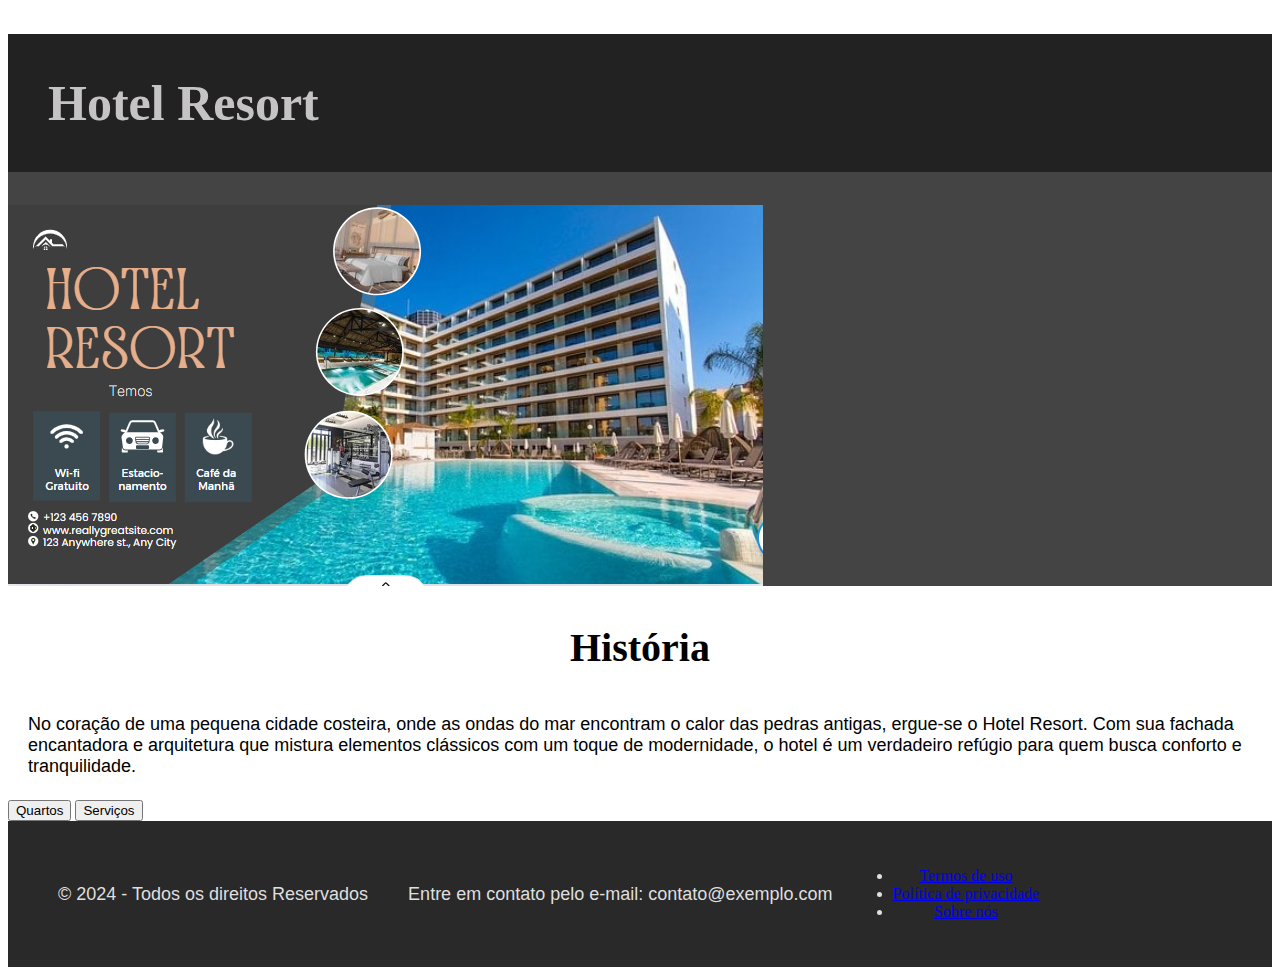
==== index.html @ 2c3f918f "ok" ====
<!DOCTYPE html>
<html lang="pt-br">
<head>
    <meta charset="UTF-8">
    <meta name="viewport" content="width=device-width, initial-scale=1.0">
    <link rel="stylesheet" href="./style.css">
    <title>Hotel</title>
</head>
<body>
    <header>
        <h1><b>Hotel Resort</b></h1>

        <div class="banner"><img src="./img/banner.PNG"></div>

        <div class="borda">

    </header>
        <h2>História</h2>

        <p>No coração de uma pequena cidade costeira, onde as ondas do mar encontram o calor das pedras antigas, ergue-se o Hotel Resort. 
            Com sua fachada encantadora e arquitetura que mistura elementos clássicos com um toque de modernidade, o hotel é um verdadeiro refúgio para quem busca conforto e tranquilidade.</p>
        
          </div>


          
    <div>
      <a href="./quartos.html"><button class="quartos">Quartos</button></a>
      <a href="./servicos.html"><button class="servicos">Serviços</button></a>
    </div>
          
          

      <footer class="footer">
       
        <p>&copy; 2024 - Todos os direitos Reservados</p>
        <p>Entre em contato pelo e-mail: contato@exemplo.com</p>
        <nav>
          <ul>
            <li><a href="#">Termos de uso</a></li>
            <li><a href="#">Política de privacidade</a></li>
            <li><a href="#">Sobre nós</a></li>
          </ul>
        </nav>
      </footer>

    </div>
</body>
</html>
---- style.css ----
header{
    background-color: rgb(68, 68, 68);
    padding: 0px;
    border: 0;
}

h1{
    font-size: 50px;
    text-align: left;
    background-color: #222222;
    color: #c5c3c3;
    padding: 40px;
}

h2{
    text-align: center;
    font-size: 40px;
    padding: 5px 10px;
}

.banner{
    display: flex;
    align-items: center;
    width: 250%;
}



p{
    font-size: 18px;
    font-family: sans-serif;
    padding: 5px 20px;
}

.borda{
    border-left: 100px solid #ffffff;
    border-right: 100px solid #ffffff;
}



.footer{
    background-color: #292929;
    display: flex;
    align-items: center;
    flex-wrap: wrap;
    padding: 30px;
    color: #dfdfdf;
    text-align: center;
    border: 0;
}
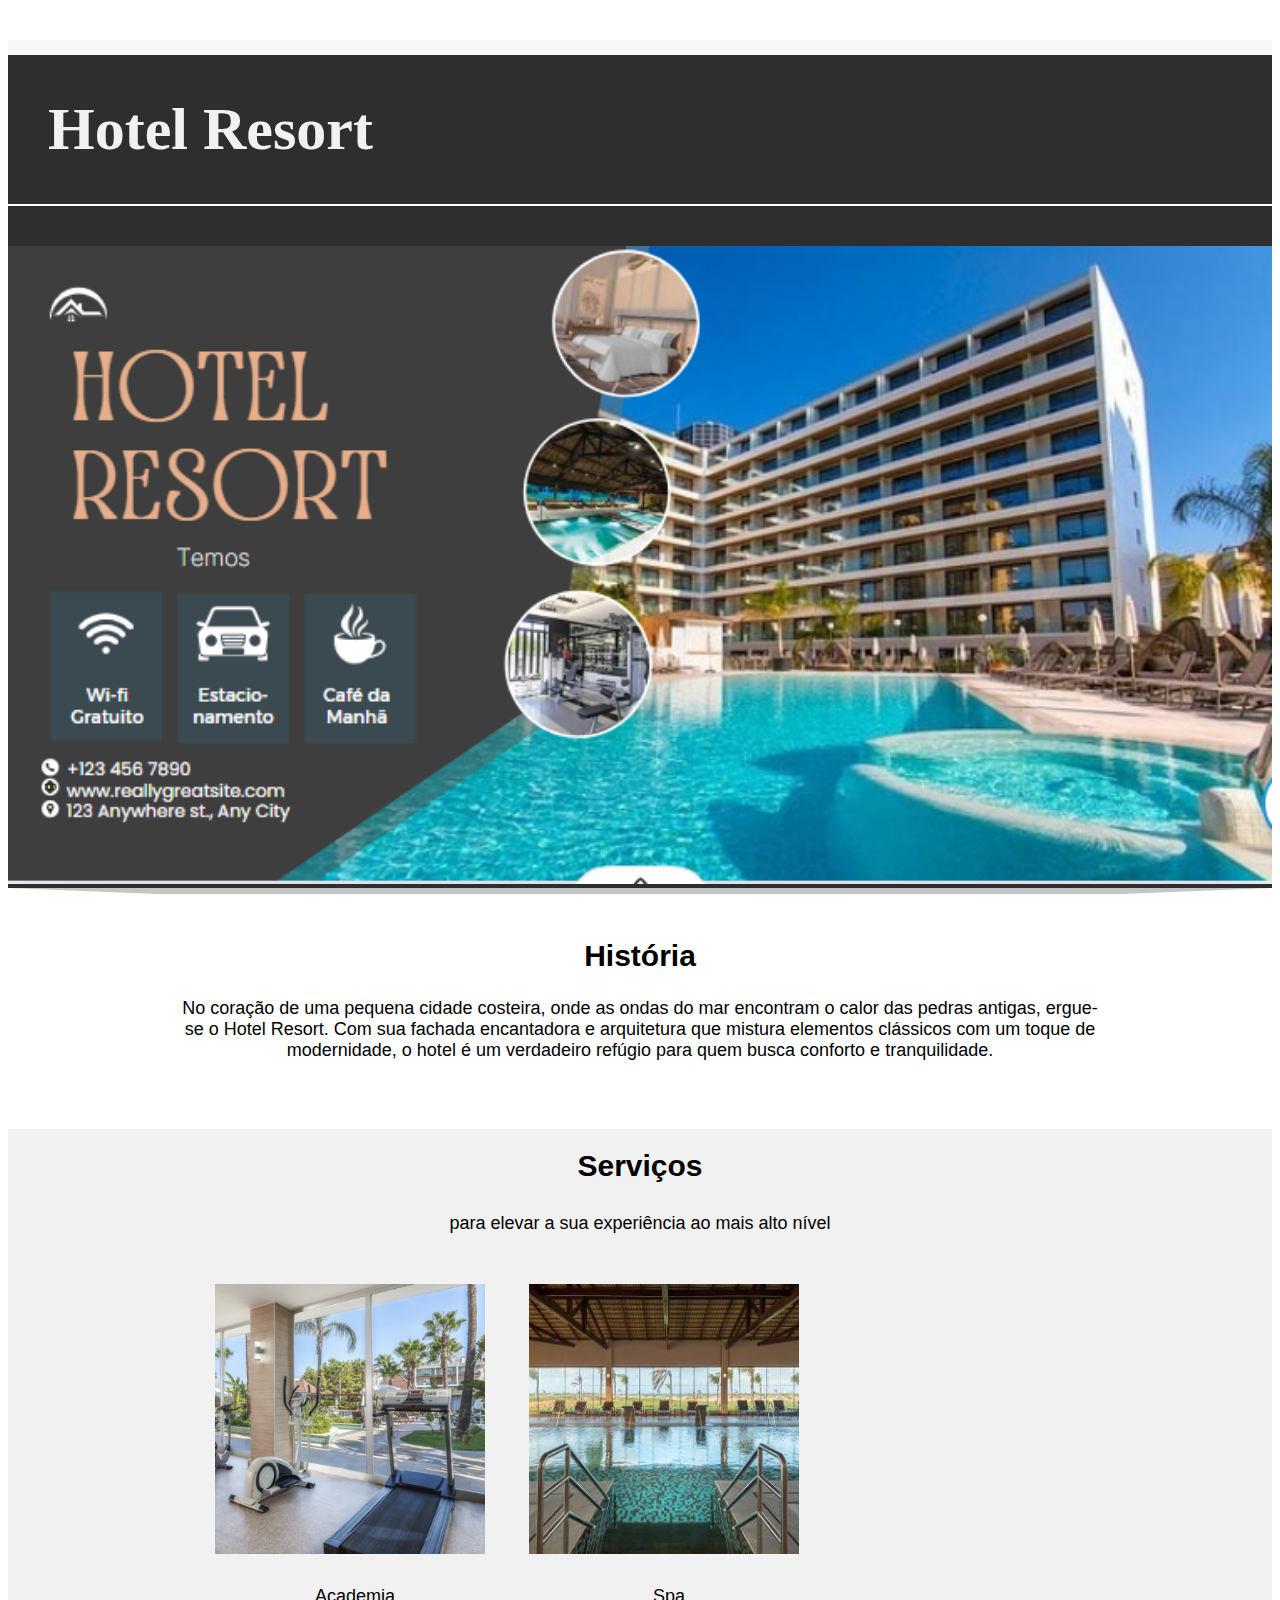
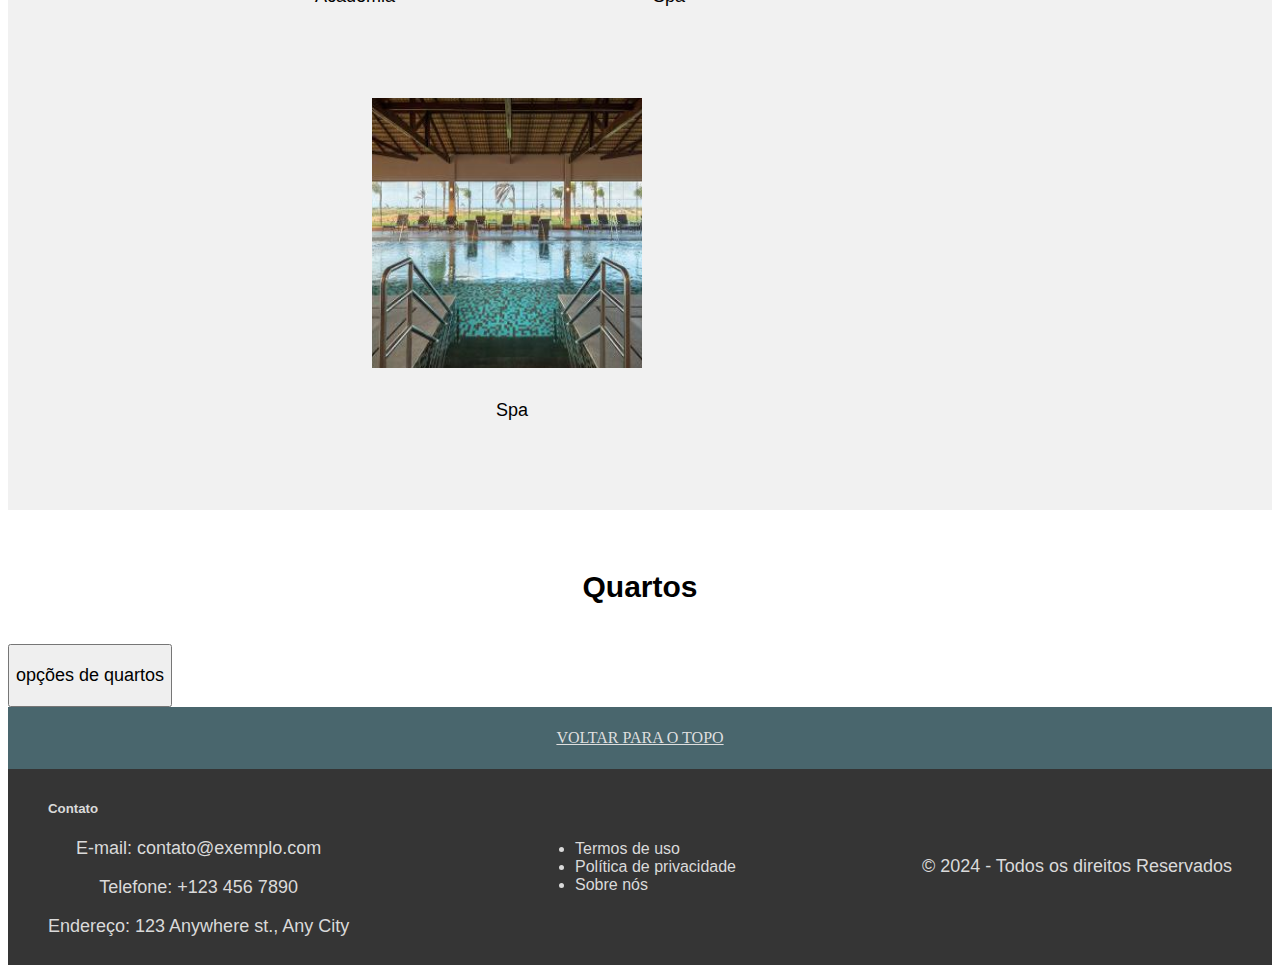
==== commit 70c3421f: "Add files via upload" ====
--- a/index.html
+++ b/index.html
@@ -7,43 +7,71 @@
     <title>Hotel</title>
 </head>
 <body>
-    <header>
+    <header id="backToTop">
         <h1><b>Hotel Resort</b></h1>
 
-        <div class="banner"><img src="./img/banner.PNG"></div>
+        <img class="banner" src="./img/banner.PNG">
+    </header>
 
-        <div class="borda">
-
-    </header>
+    <div class="p1">
         <h2>História</h2>
-
         <p>No coração de uma pequena cidade costeira, onde as ondas do mar encontram o calor das pedras antigas, ergue-se o Hotel Resort. 
             Com sua fachada encantadora e arquitetura que mistura elementos clássicos com um toque de modernidade, o hotel é um verdadeiro refúgio para quem busca conforto e tranquilidade.</p>
-        
-          </div>
+        </p>
+    </div>
 
+<div class="borda">
+        <h3>Serviços</h3>
+        <p>para elevar a sua experiência ao mais alto nível</p>
 
-          
-    <div>
-      <a href="./quartos.html"><button class="quartos">Quartos</button></a>
-      <a href="./servicos.html"><button class="servicos">Serviços</button></a>
-    </div>
-          
-          
+<section class="acomodacoes">
+        <div class="p2">
 
-      <footer class="footer">
-       
-        <p>&copy; 2024 - Todos os direitos Reservados</p>
-        <p>Entre em contato pelo e-mail: contato@exemplo.com</p>
-        <nav>
-          <ul>
-            <li><a href="#">Termos de uso</a></li>
-            <li><a href="#">Política de privacidade</a></li>
-            <li><a href="#">Sobre nós</a></li>
-          </ul>
-        </nav>
-      </footer>
+            <div class="servicos">
+                <img class="Img" src="./img/academia.PNG">
+                <p>Academia</p>
+            </div>
 
-    </div>
+            <div class="servicos">
+                <img class="Img" src="./img/spa.PNG">
+                <p>Spa</p>
+            </div>
+
+            <div class="servicos">
+                <img class="Img" src="./img/spa.PNG">
+                <p>Spa</p>
+            </div>
+
+        </div>
+</section>
+</div>
+
+<section>
+    <h4>Quartos</h4>
+    <button><p>opções de quartos</p></button>
+</section>
+
+<a href="#backToTop" class="backToTop">VOLTAR PARA O TOPO</a>
+
+<footer class="footer">
+<div class="contato">
+    <h5>Contato</h5>
+    <p>E-mail: contato@exemplo.com</p>
+    <p>Telefone: +123 456 7890</p>
+    <p>Endereço: 123 Anywhere st., Any City</p>
+</div>
+
+<div class="sobre">
+<ul>
+    <li>Termos de uso</li>
+    <li>Política de privacidade</li>
+    <li>Sobre nós</li>
+  </ul>
+</div>
+
+    <p>&copy; 2024 - Todos os direitos Reservados</p>
+
+</footer>
+    
 </body>
 </html>--- a/style.css
+++ b/style.css
@@ -1,53 +1,111 @@
+
 header{
-    background-color: rgb(68, 68, 68);
-    padding: 0px;
-    border: 0;
+    background-color: rgb(46, 46, 46);
+    color: rgb(241, 241, 241);
 }
 
 h1{
-    font-size: 50px;
-    text-align: left;
-    background-color: #222222;
-    color: #c5c3c3;
     padding: 40px;
+    font-size: 60px;
+    border-top: 15px solid #f8f8f8;
+    border-bottom: 2px solid #ffffff;
+}
+
+.banner{
+    width: 100%;
+}
+
+.p1{
+    border-left: 150px solid #ffffff;
+    border-right: 150px solid #ffffff;
+    border-top: 6px solid #c5c5c5;
+    padding: 20px;
 }
 
 h2{
+    font-size: 30px;
     text-align: center;
-    font-size: 40px;
-    padding: 5px 10px;
+    font-family: sans-serif;
 }
 
-.banner{
-    display: flex;
-    align-items: center;
-    width: 250%;
+p{
+    font-family: sans-serif;
+    text-align: center;
+    font-size: 18px;
 }
 
-
-
-p{
-    font-size: 18px;
+h3{
+    font-size: 30px;
+    text-align: center;
     font-family: sans-serif;
-    padding: 5px 20px;
+    border-top: 20px solid #f1f1f1;
 }
 
 .borda{
-    border-left: 100px solid #ffffff;
-    border-right: 100px solid #ffffff;
+    background-color: #f1f1f1;
+    border-left: 100px #f1f1f1 solid;
+    border-right: 100px #f1f1f1 solid;
 }
 
+.acomodacoes{
+    display: grid;
+    grid-template-columns: 3fr 1fr;
+    padding: 20px;
+}
 
+.p2{
+    display: flex;
+    flex-wrap: wrap;
+    justify-content: center;
+    gap: 10px;
+}
+
+.servicos{
+    width: 300px;
+    height: 400px;
+    border: 2px solid transparent;
+    transition: 0.5s;
+    border-radius: 10px;
+}
+.servicos:hover{
+    border-color: #ffffff;
+    background-color: #ffffff;
+}
+
+.Img{
+    width: 90%;
+    height: 270px;
+    border-radius: 10px;
+    padding: 10px 10px;
+}
+
+h4{
+    font-size: 30px;
+    text-align: center;
+    font-family: sans-serif;
+    border-top: 20px solid #ffffff;
+}
 
 .footer{
-    background-color: #292929;
+    background-color: rgb(53, 53, 53);
+    color: rgb(218, 218, 218);
+    padding: 10px 40px;
+    font-family: sans-serif;
     display: flex;
     align-items: center;
+    justify-content: space-between;
     flex-wrap: wrap;
-    padding: 30px;
+}
+
+.backToTop{
     color: #dfdfdf;
+    border: 2px solid #49666d;
+    background-color: #49666d;
+    padding: 20px 20px;
+    display: block;
     text-align: center;
-    border: 0;
 }
-    
 
+.backToTop:hover{
+    color: rgb(255, 255, 255);
+}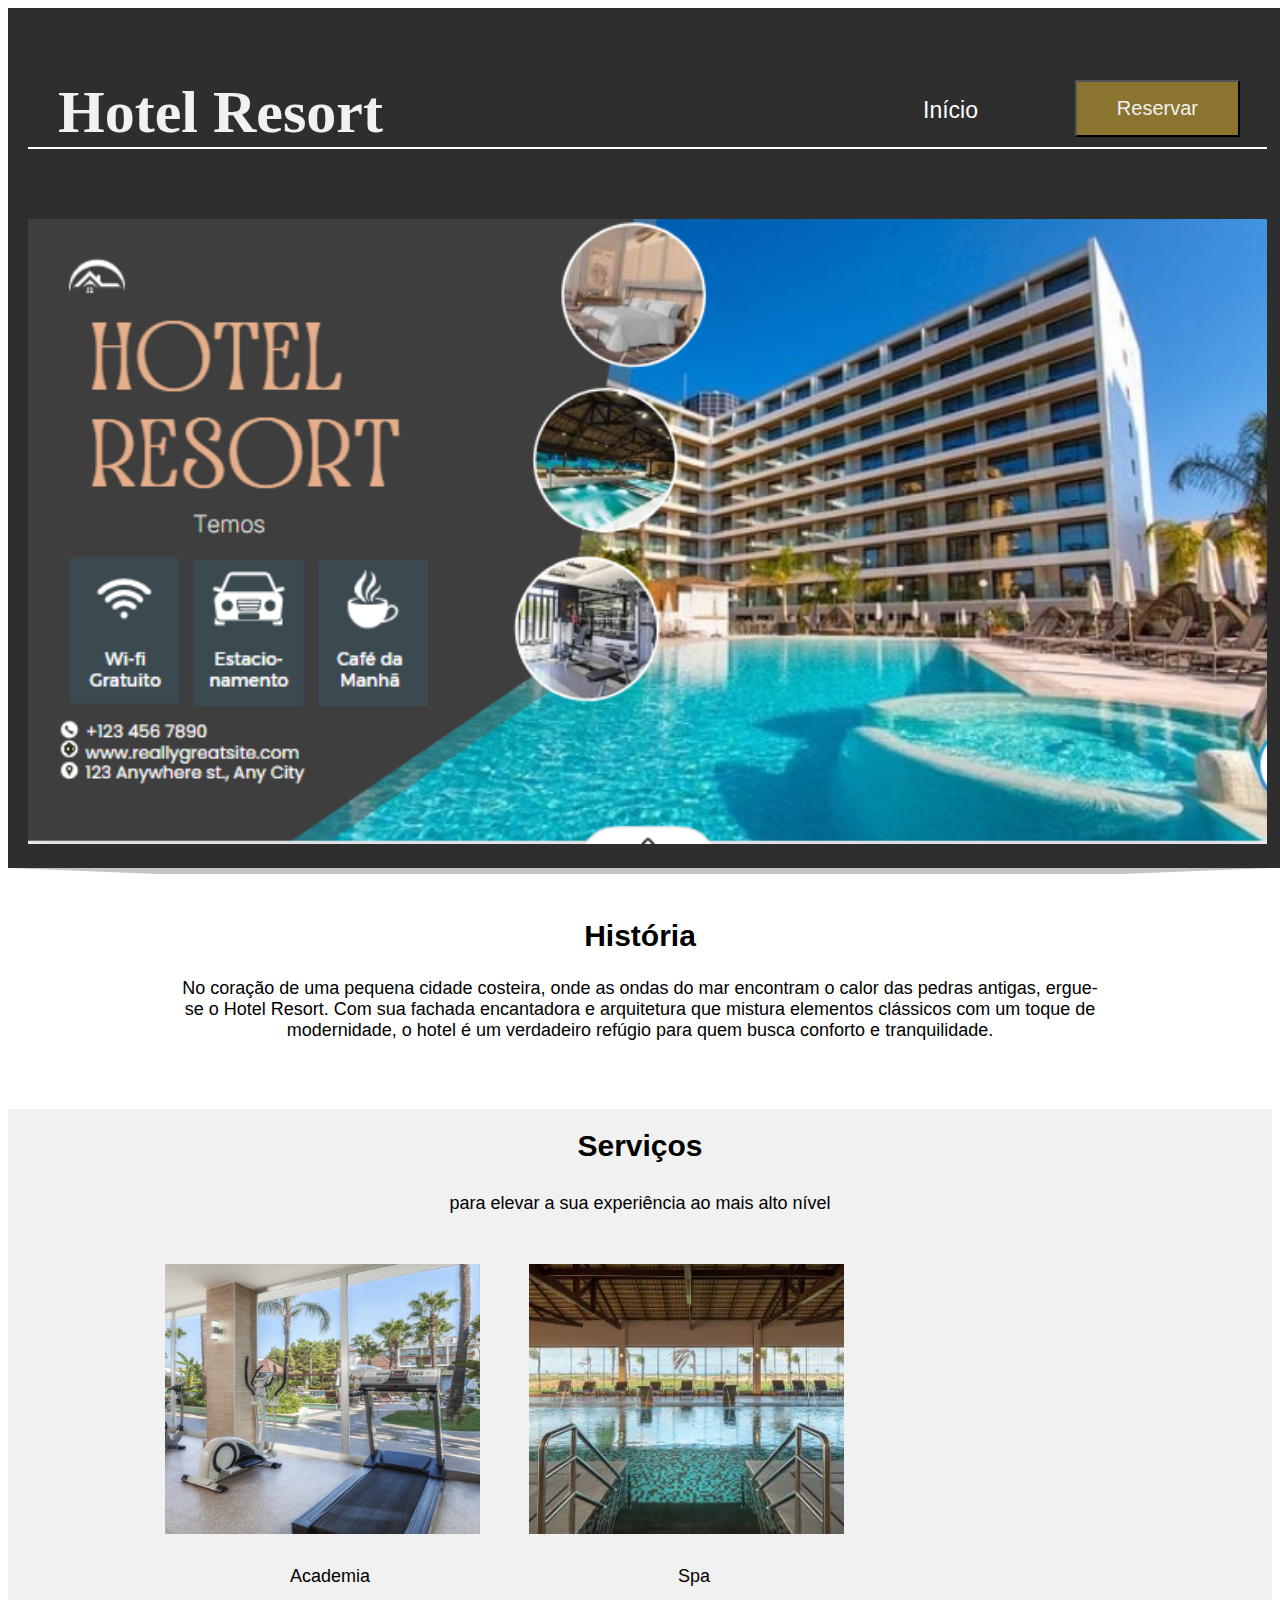
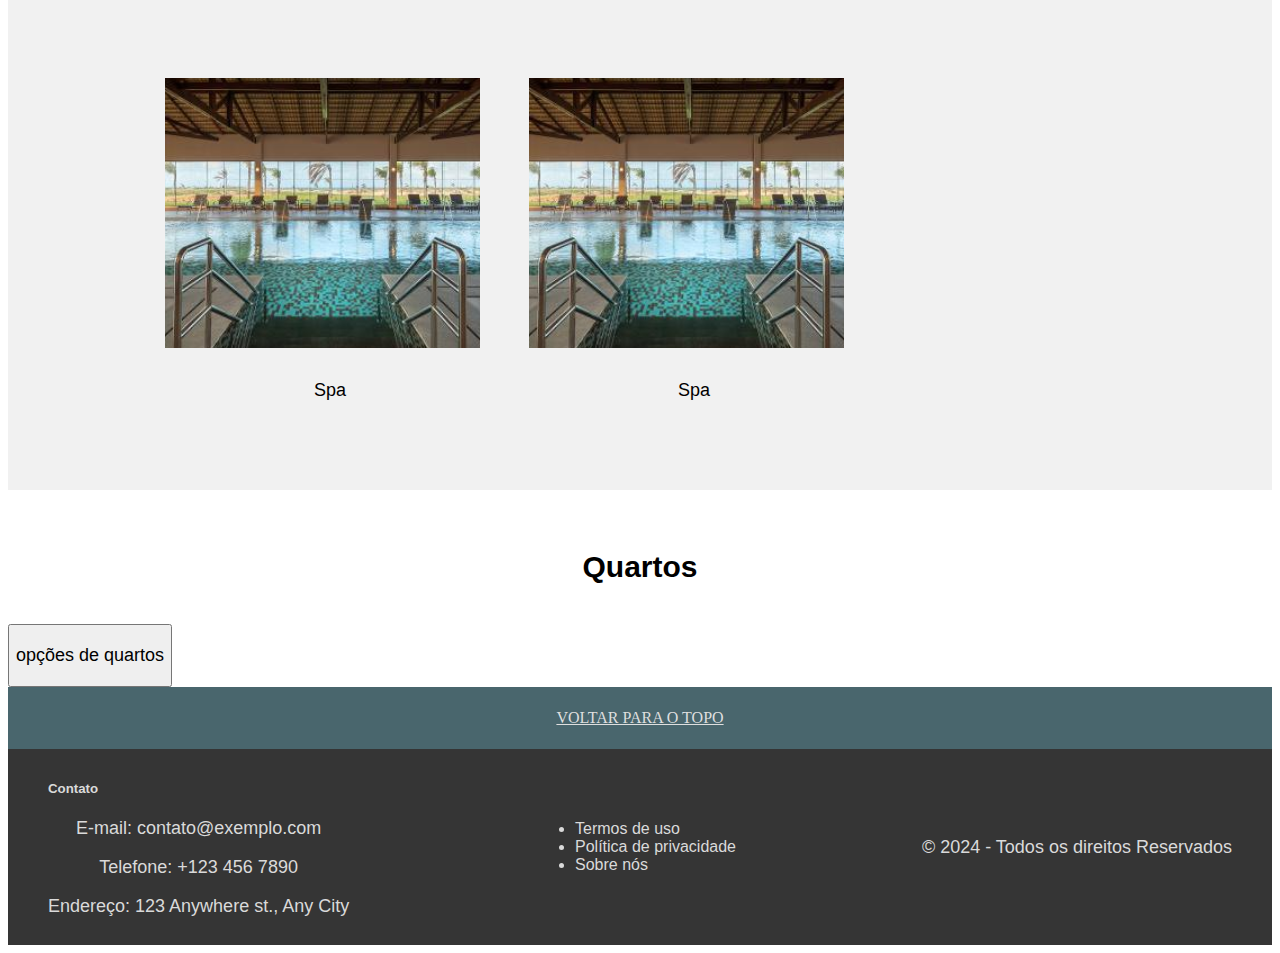
==== commit 4862e694: "Add files via upload" ====
--- a/index.html
+++ b/index.html
@@ -7,8 +7,14 @@
     <title>Hotel</title>
 </head>
 <body>
-    <header id="backToTop">
+    <header id="backToTop" class="header">
+
         <h1><b>Hotel Resort</b></h1>
+
+        <div class="buttoms">
+            <a href="./index.html"><button class="buttonI">Início</button></a>
+            <a href="./index.html"><button class="buttonR">Reservar</button></a>
+          </div>
 
         <img class="banner" src="./img/banner.PNG">
     </header>
@@ -30,6 +36,11 @@
             <div class="servicos">
                 <img class="Img" src="./img/academia.PNG">
                 <p>Academia</p>
+            </div>
+
+            <div class="servicos">
+                <img class="Img" src="./img/spa.PNG">
+                <p>Spa</p>
             </div>
 
             <div class="servicos">
--- a/style.css
+++ b/style.css
@@ -2,12 +2,57 @@
 header{
     background-color: rgb(46, 46, 46);
     color: rgb(241, 241, 241);
+    width: 98%;
+    min-height: 40px;
+    padding: 20px;
+    gap: 8px 15px;
+}
+
+
+.buttoms{
+    display: flex;
+    align-items: center;
+    gap: 15px;
+    padding: 0px 0px 30px 3px;
+}
+
+.buttonI{
+    padding: 15px 40px;
+    background-color: transparent;
+    border: 2px solid transparent;
+    color: white;
+    cursor: pointer;
+    transition: 0.6s;
+    font-size: 23px;
+    position: absolute;
+    top: 80px;
+    right: 260px;
+}
+.buttonI:hover{
+    -webkit-text-stroke-width: 0.5px;
+}
+
+.buttonR{
+    padding: 15px 40px;
+    font-size: 20px;
+    background-color: #8b7330;
+    border-color: 2px solid #b8973c;
+    color: #f1f1f1;
+    cursor: pointer;
+    transition: 0.6s;
+    position: absolute;
+    right: 40px;
+    top: 80px;
+}
+.buttonR:hover{
+    background-color: #e2e2e2;
+    border-color: 10px solid #c5c5c5;
+    color: #000000;
 }
 
 h1{
-    padding: 40px;
+    padding: 10px 10px 0px 30px;
     font-size: 60px;
-    border-top: 15px solid #f8f8f8;
     border-bottom: 2px solid #ffffff;
 }
 
@@ -61,7 +106,7 @@
 }
 
 .servicos{
-    width: 300px;
+    width: 350px;
     height: 400px;
     border: 2px solid transparent;
     transition: 0.5s;
@@ -104,8 +149,10 @@
     padding: 20px 20px;
     display: block;
     text-align: center;
+    transition: 0.5s;
 }
 
 .backToTop:hover{
     color: rgb(255, 255, 255);
+    -webkit-text-stroke-width: 0.2px;
 }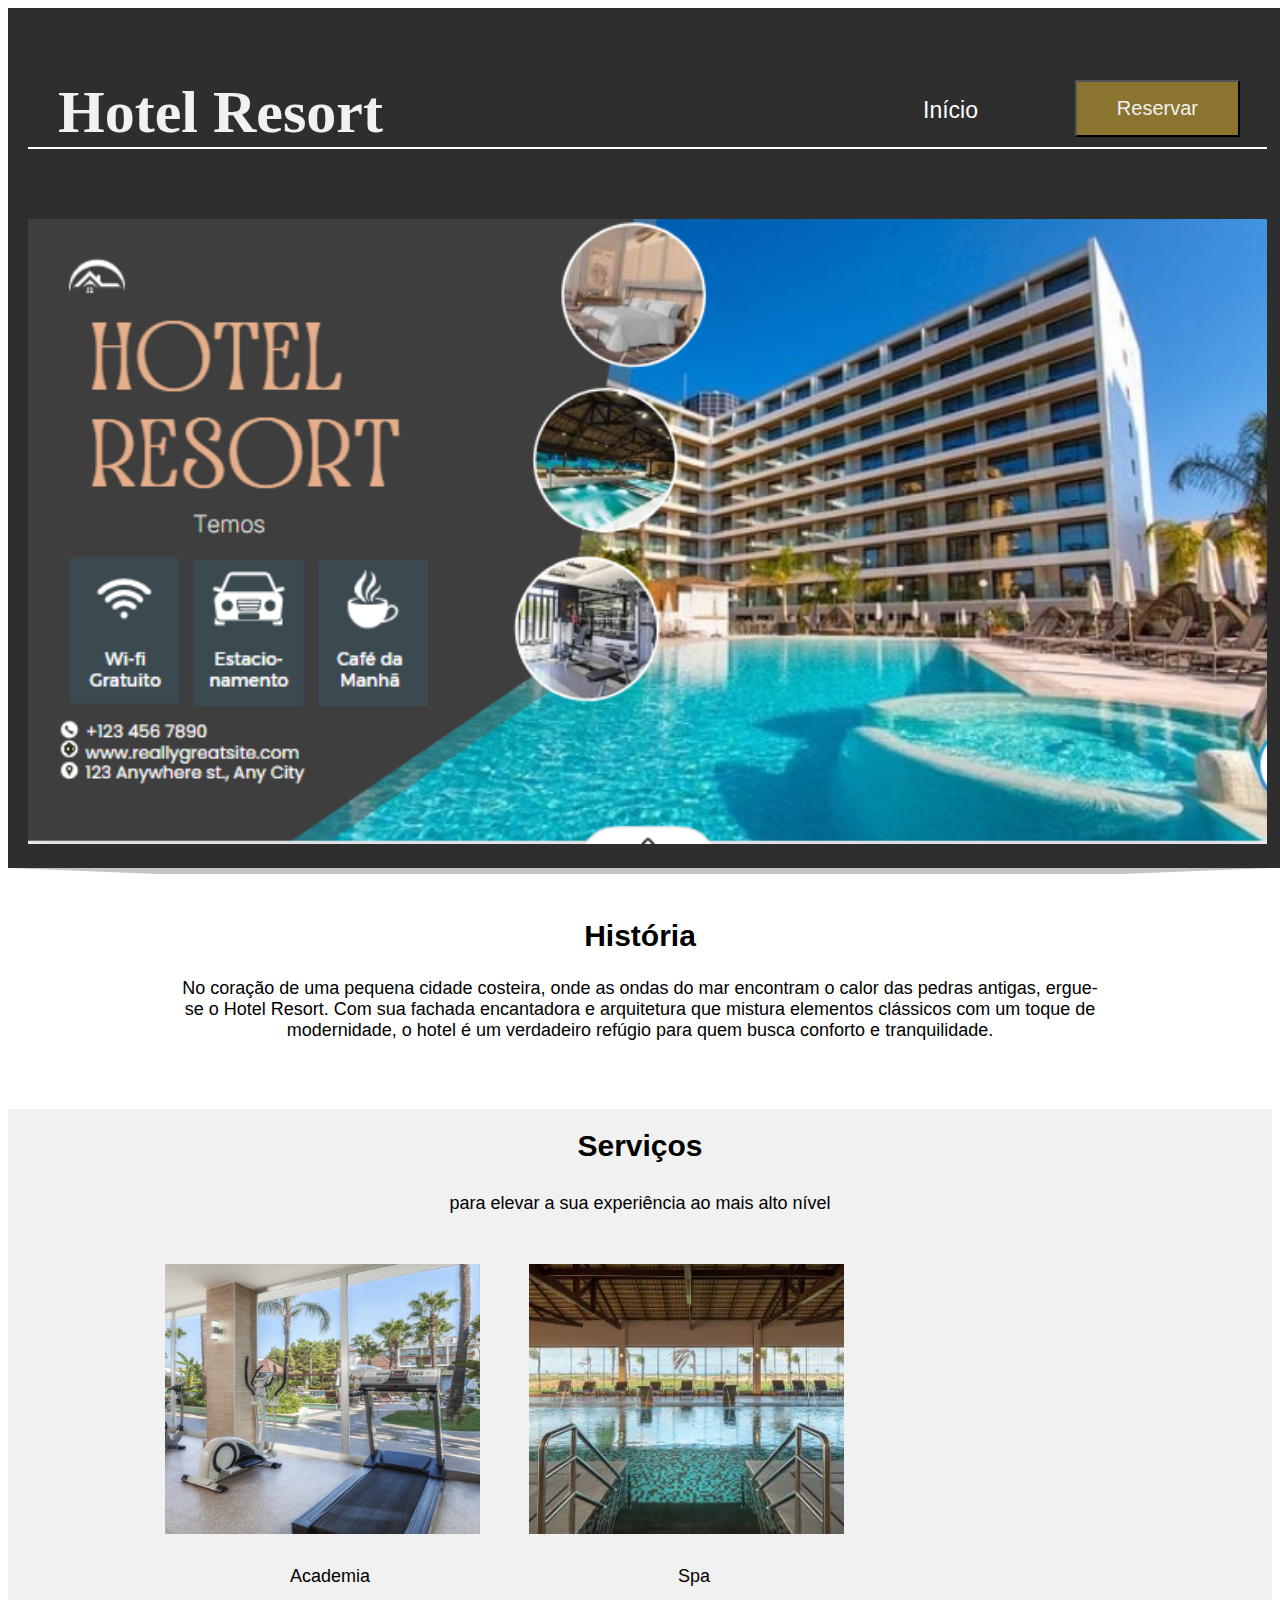
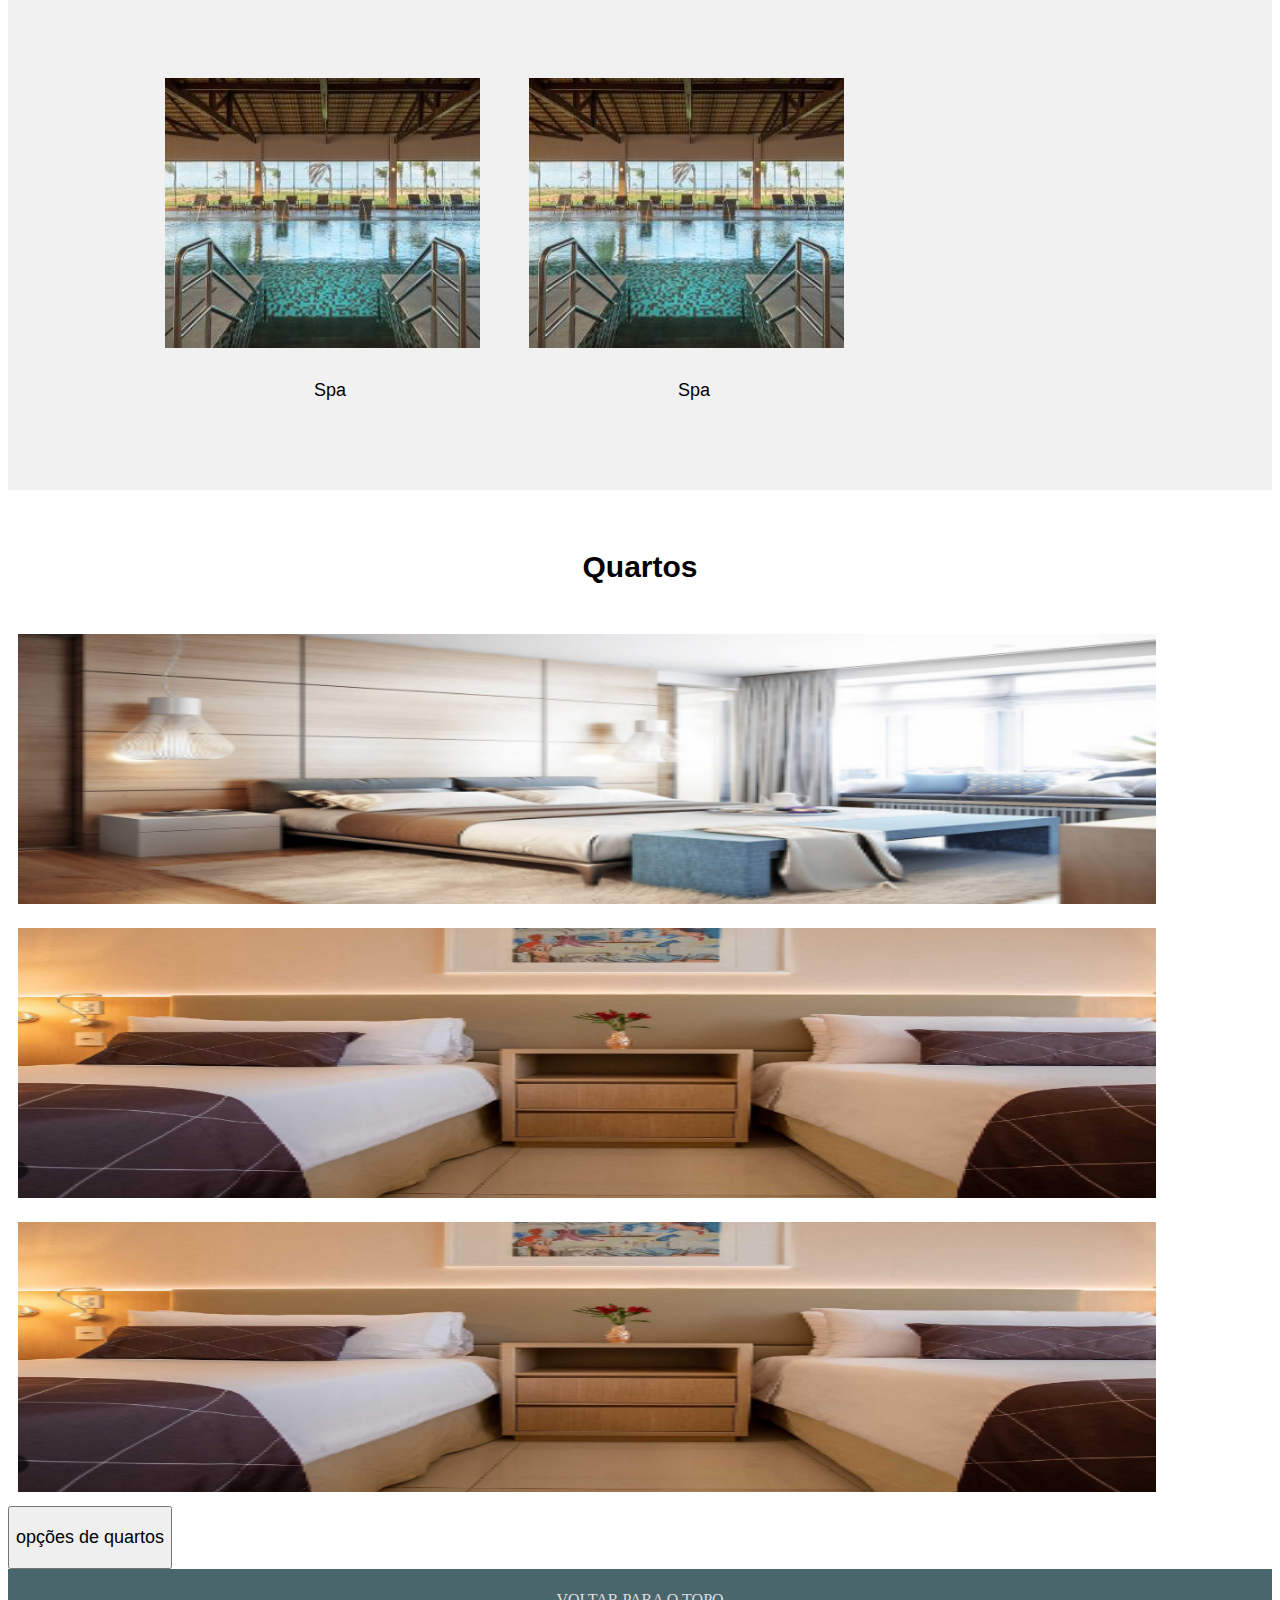
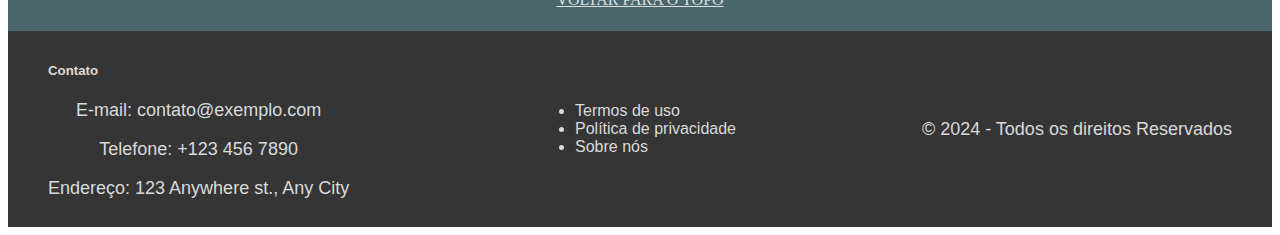
==== commit 7747e8d6: "Add files via upload" ====
--- a/index.html
+++ b/index.html
@@ -59,7 +59,21 @@
 
 <section>
     <h4>Quartos</h4>
-    <button><p>opções de quartos</p></button>
+    <div class="p3">
+
+        <div class="quartos">
+            <img class="Img" src="./img/q1.PNG">
+        </div>
+        <div class="quartos">
+            <img class="Img" src="./img/q2.PNG">
+        </div>
+        <div class="quartos">
+            <img class="Img" src="./img/q2.PNG">
+        </div>
+
+    </div>
+
+    <a href="./quartos.html"><button><p>opções de quartos</p></button></a>
 </section>
 
 <a href="#backToTop" class="backToTop">VOLTAR PARA O TOPO</a>
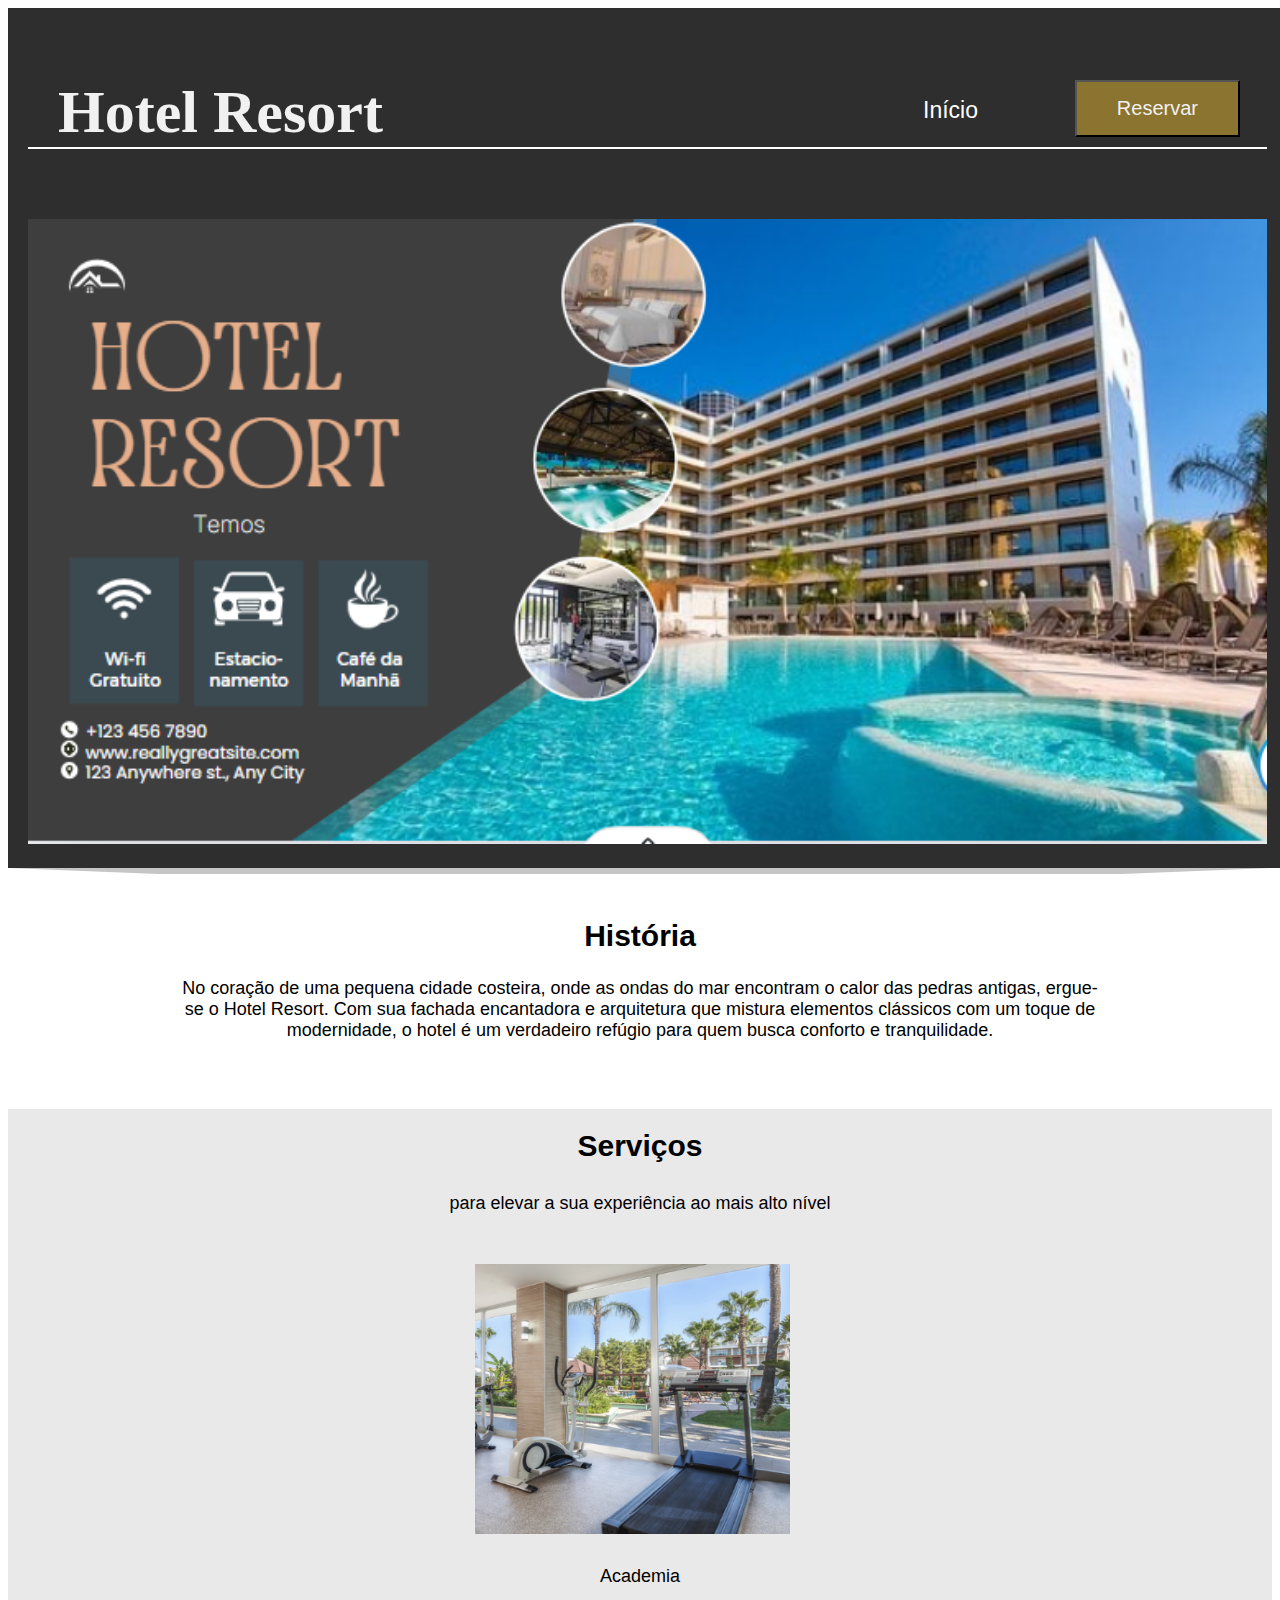
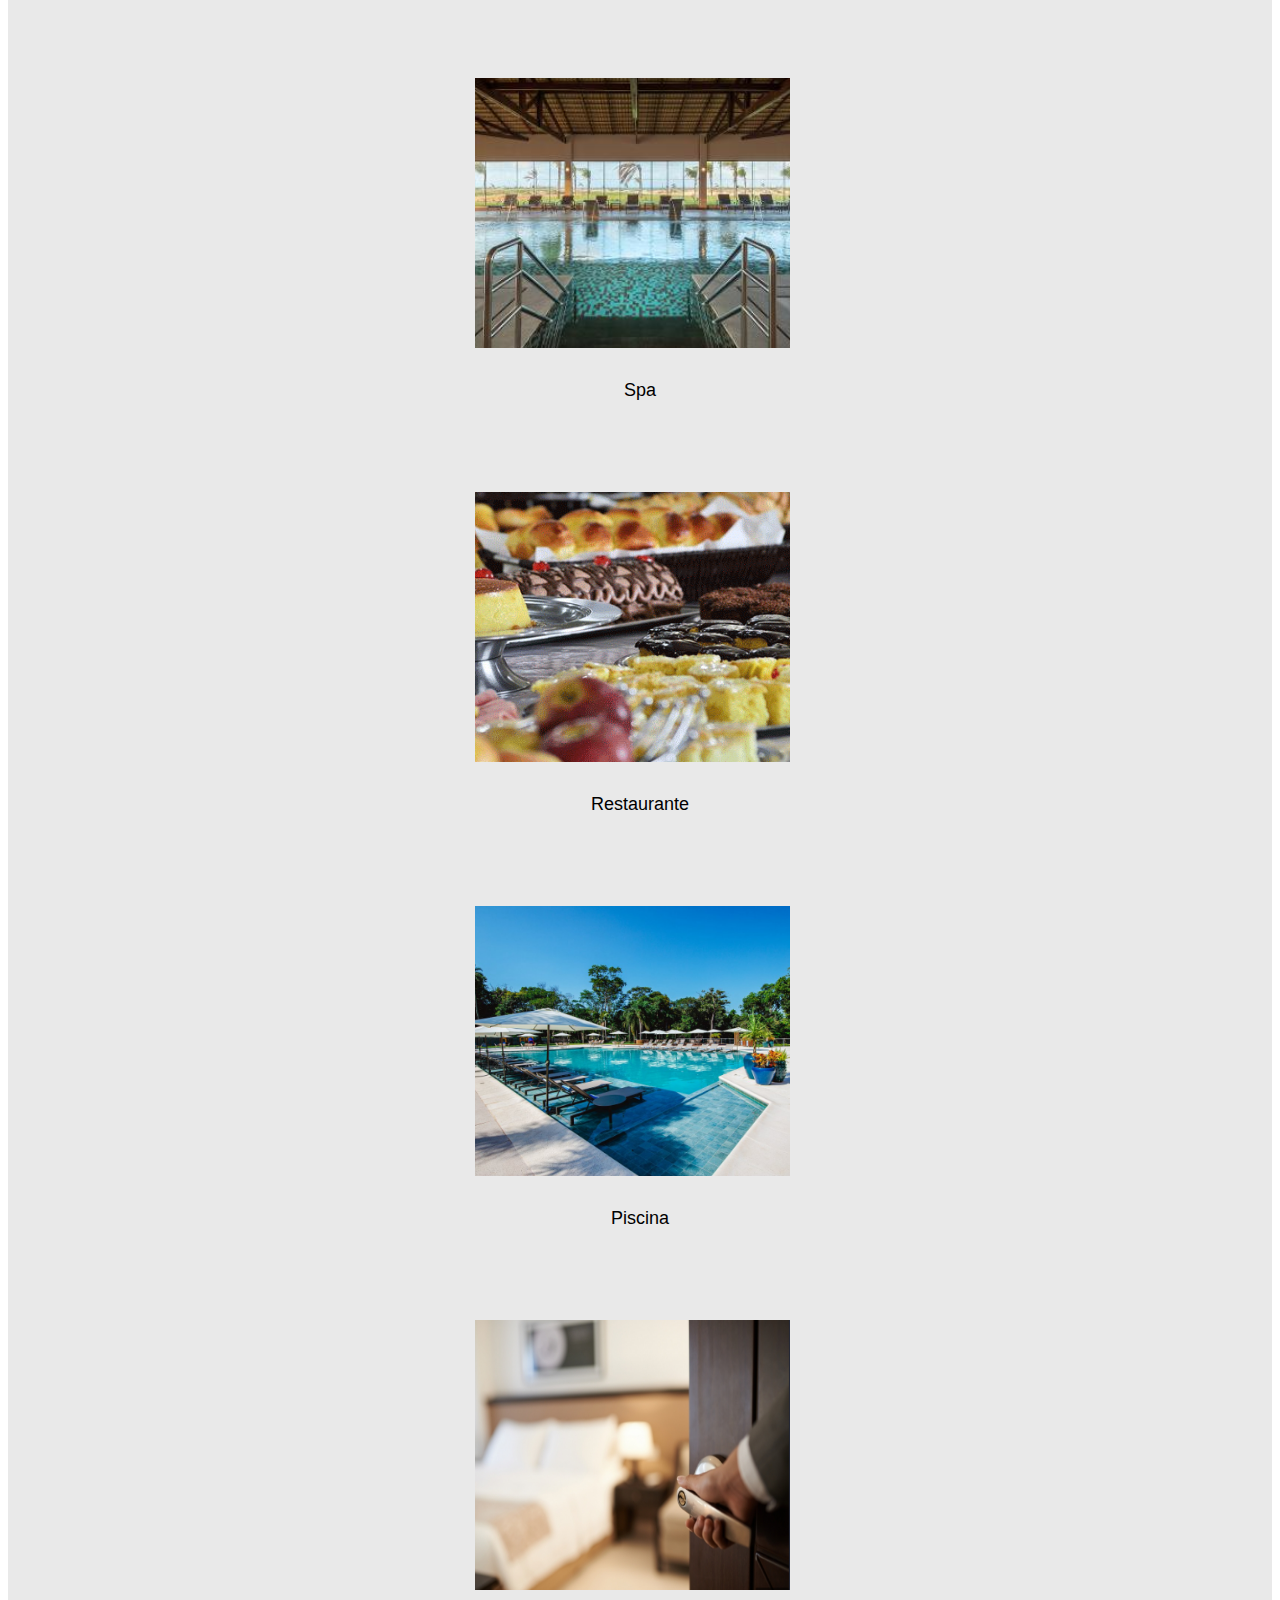
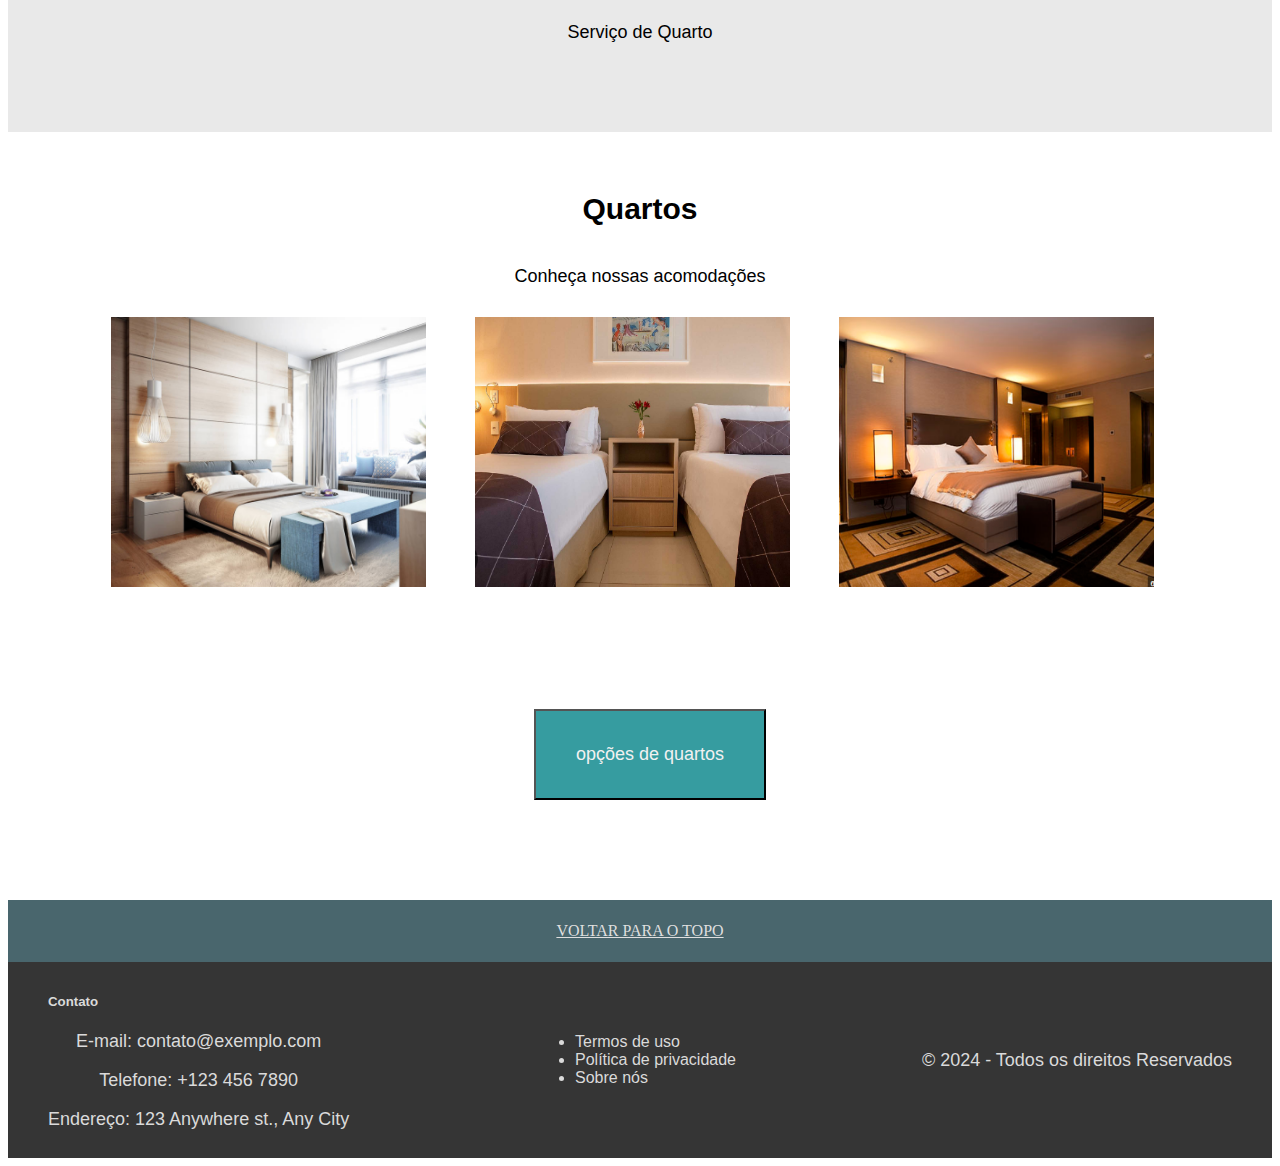
==== commit 18cd084e: "Add files via upload" ====
--- a/index.html
+++ b/index.html
@@ -44,14 +44,20 @@
             </div>
 
             <div class="servicos">
-                <img class="Img" src="./img/spa.PNG">
-                <p>Spa</p>
+                <img class="Img" src="./img/cafe.PNG">
+                <p>Restaurante</p>
             </div>
 
             <div class="servicos">
-                <img class="Img" src="./img/spa.PNG">
-                <p>Spa</p>
+                <img class="Img" src="./img/piscina.PNG">
+                <p>Piscina</p>
             </div>
+
+            <div class="servicos">
+                <img class="Img" src="./img/servico.PNG">
+                <p>Serviço de Quarto</p>
+            </div>
+
 
         </div>
 </section>
@@ -59,6 +65,7 @@
 
 <section>
     <h4>Quartos</h4>
+    <p>Conheça nossas acomodações</p>
     <div class="p3">
 
         <div class="quartos">
@@ -68,12 +75,13 @@
             <img class="Img" src="./img/q2.PNG">
         </div>
         <div class="quartos">
-            <img class="Img" src="./img/q2.PNG">
+            <img class="Img" src="./img/q3.PNG">
         </div>
 
     </div>
-
-    <a href="./quartos.html"><button><p>opções de quartos</p></button></a>
+<div class="p4">
+    <a href="./quartos.html"><button class="buttonQ"><p>opções de quartos</p></button></a>
+</div>
 </section>
 
 <a href="#backToTop" class="backToTop">VOLTAR PARA O TOPO</a>
--- a/style.css
+++ b/style.css
@@ -83,19 +83,21 @@
     font-size: 30px;
     text-align: center;
     font-family: sans-serif;
-    border-top: 20px solid #f1f1f1;
+    border-top: 20px solid #e9e9e9;
 }
 
 .borda{
-    background-color: #f1f1f1;
-    border-left: 100px #f1f1f1 solid;
-    border-right: 100px #f1f1f1 solid;
-}
+    background-color: #e9e9e9;
+    border-left: 300px #e9e9e9 solid;
+    border-right: 300px #e9e9e9 solid;
+}
+
+
 
 .acomodacoes{
-    display: grid;
-    grid-template-columns: 3fr 1fr;
     padding: 20px;
+    display: flex;
+    align-items: center;
 }
 
 .p2{
@@ -124,6 +126,47 @@
     padding: 10px 10px;
 }
 
+
+
+.p3{
+    display: flex;
+    flex-wrap: wrap;
+    justify-content: center;
+    gap: 10px;
+}
+.quartos{
+    width: 350px;
+    height: 400px;
+    border: 2px solid transparent;
+    transition: 0.5s;
+    border-radius: 10px;
+}
+
+.p4{
+    padding: 0px 0px 100px 20px;
+    display: flex;
+    flex-wrap: wrap;
+    justify-content: center;
+}
+
+.buttonQ{
+    padding: 15px 40px;
+    font-size: 20px;
+    background-color: #369ca0;
+    border-color: 2px solid #3cb0b8;
+    color: #f1f1f1;
+    cursor: pointer;
+    transition: 0.6s;
+}
+.buttonQ:hover{
+        background-color: #e2e2e2;
+        border-color: 10px solid #c5c5c5;
+        color: #000000;
+}
+
+
+
+
 h4{
     font-size: 30px;
     text-align: center;
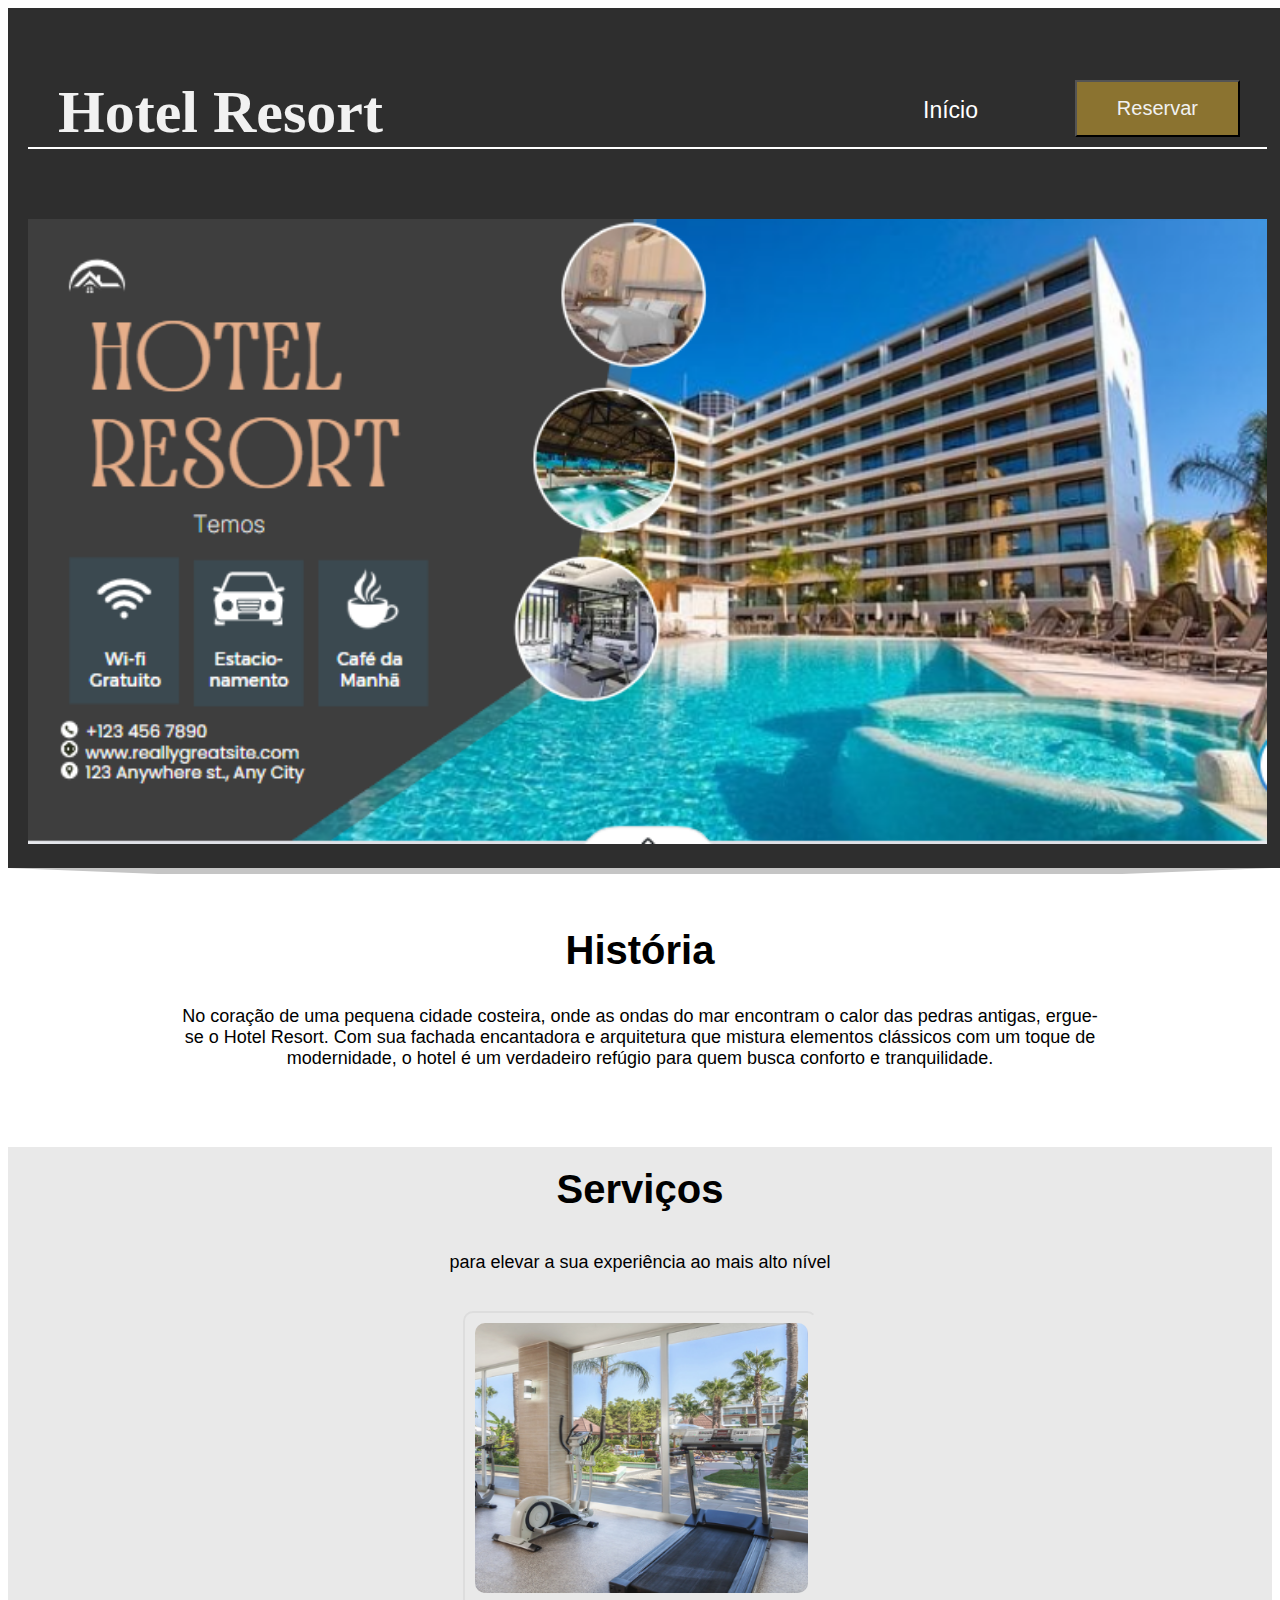
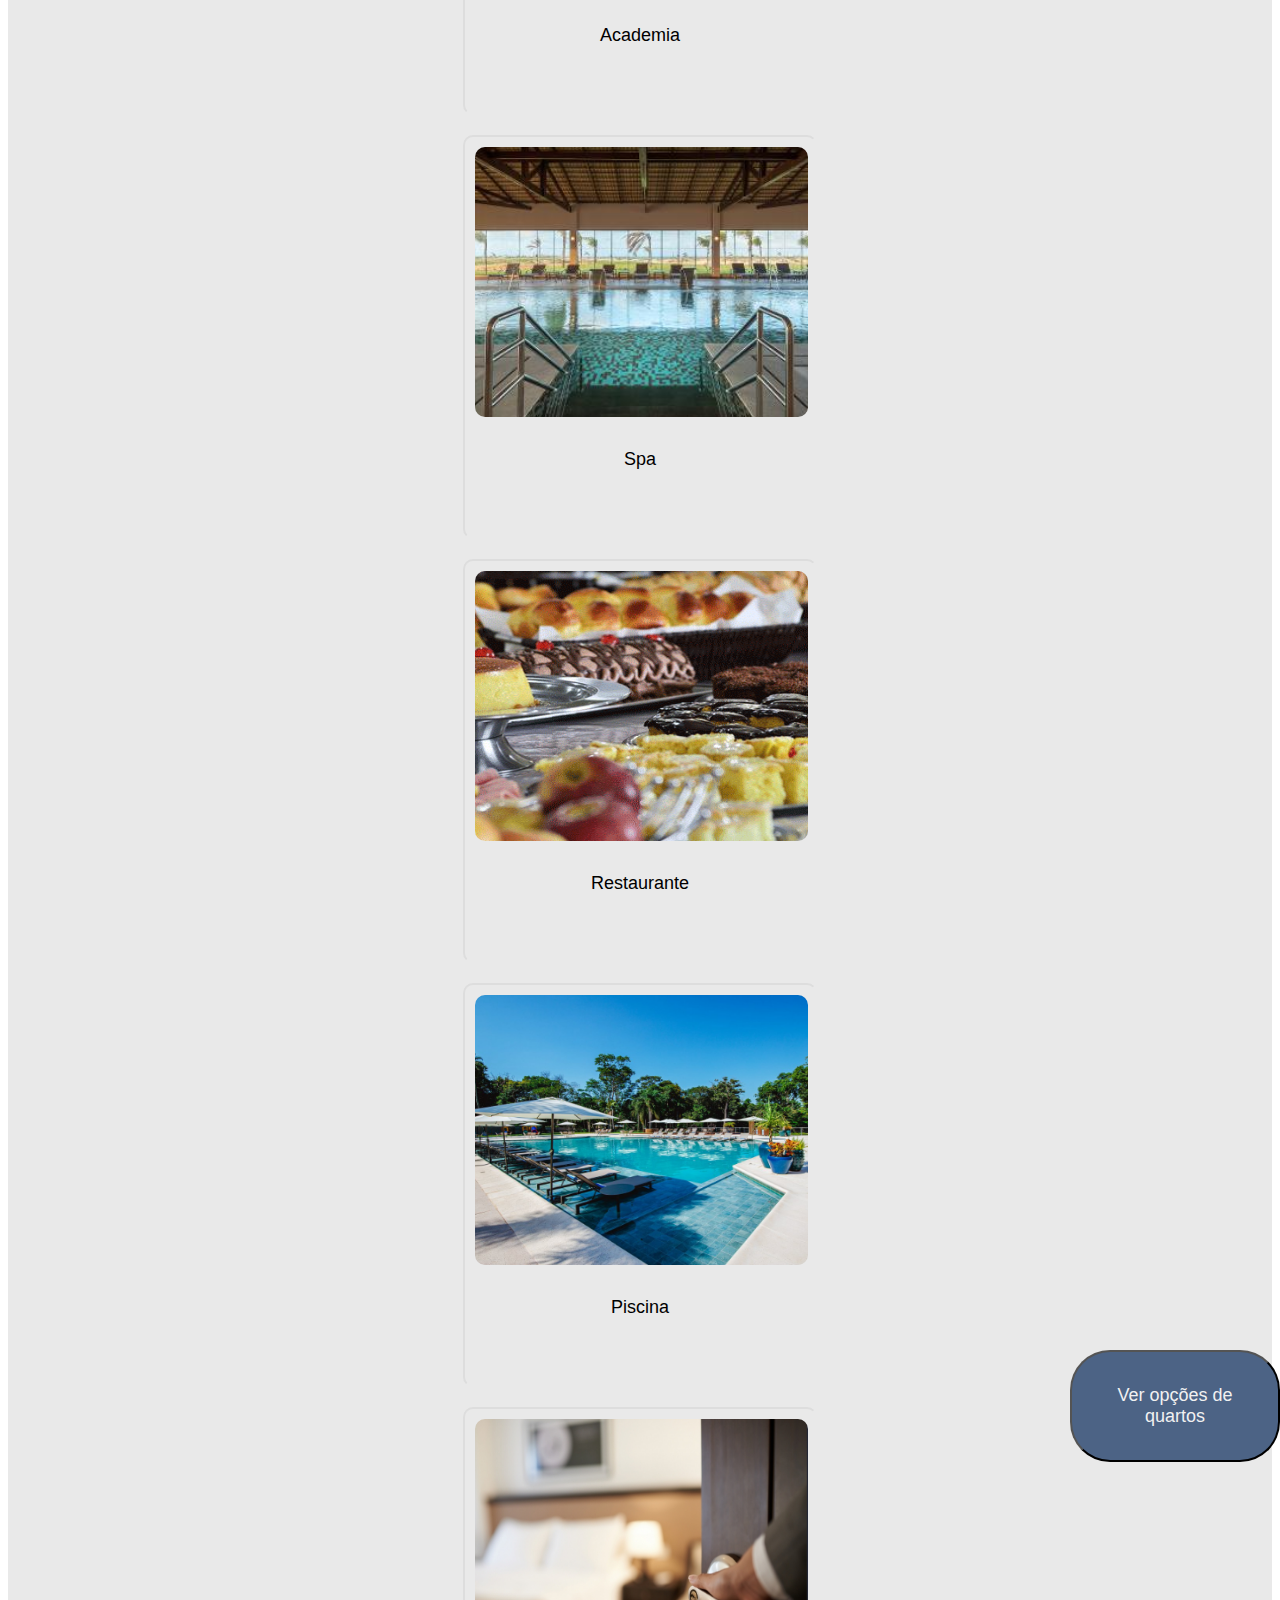
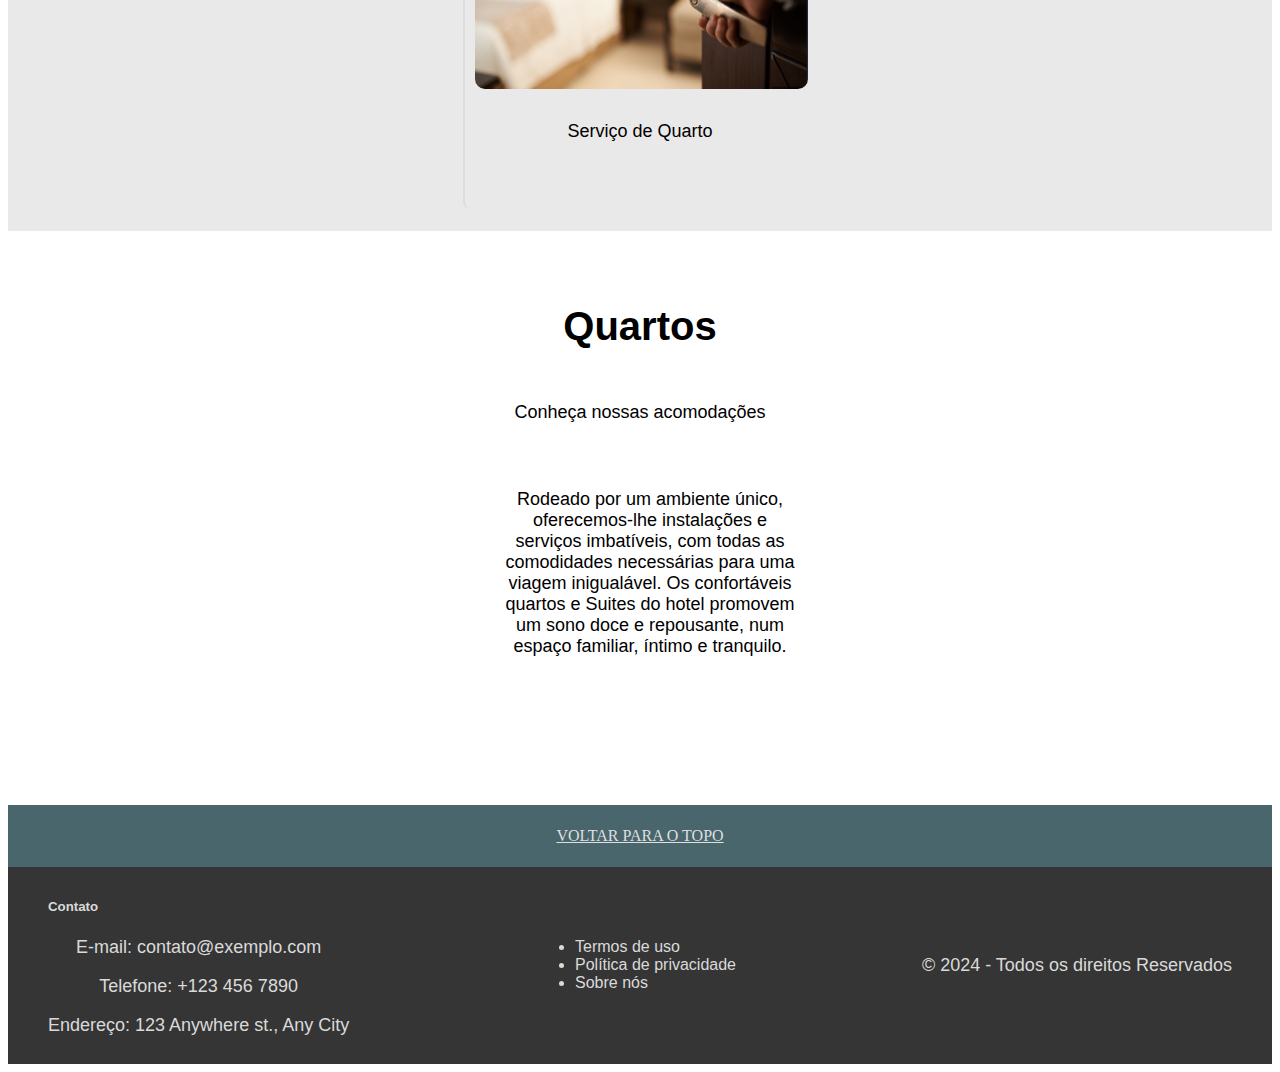
==== commit fe1572a0: "Add files via upload" ====
--- a/index.html
+++ b/index.html
@@ -63,26 +63,24 @@
 </section>
 </div>
 
+
+<div class="borda2">
 <section>
     <h4>Quartos</h4>
     <p>Conheça nossas acomodações</p>
     <div class="p3">
 
-        <div class="quartos">
-            <img class="Img" src="./img/q1.PNG">
-        </div>
-        <div class="quartos">
-            <img class="Img" src="./img/q2.PNG">
-        </div>
-        <div class="quartos">
-            <img class="Img" src="./img/q3.PNG">
-        </div>
+        <img class="quartoImg" src="./img/quartos.png" alt="">
+        <p class="P">Rodeado por um ambiente único, oferecemos-lhe instalações e serviços imbatíveis, com todas as comodidades necessárias para uma viagem inigualável.
+            Os confortáveis quartos e Suites do hotel promovem um sono doce e repousante, num espaço familiar, íntimo e tranquilo.
+        </p>
+    </div>
 
-    </div>
 <div class="p4">
-    <a href="./quartos.html"><button class="buttonQ"><p>opções de quartos</p></button></a>
+    <a href="./quartos.html"><button class="buttonQ"><p>Ver opções de quartos</p></button></a>
 </div>
 </section>
+</div>
 
 <a href="#backToTop" class="backToTop">VOLTAR PARA O TOPO</a>
 
--- a/style.css
+++ b/style.css
@@ -68,7 +68,7 @@
 }
 
 h2{
-    font-size: 30px;
+    font-size: 40px;
     text-align: center;
     font-family: sans-serif;
 }
@@ -80,7 +80,7 @@
 }
 
 h3{
-    font-size: 30px;
+    font-size: 40px;
     text-align: center;
     font-family: sans-serif;
     border-top: 20px solid #e9e9e9;
@@ -104,7 +104,7 @@
     display: flex;
     flex-wrap: wrap;
     justify-content: center;
-    gap: 10px;
+    gap: 20px;
 }
 
 .servicos{
@@ -113,6 +113,8 @@
     border: 2px solid transparent;
     transition: 0.5s;
     border-radius: 10px;
+    border-top: 2px solid #dddddd;
+    border-left: 2px solid #dddddd;
 }
 .servicos:hover{
     border-color: #ffffff;
@@ -120,9 +122,9 @@
 }
 
 .Img{
-    width: 90%;
+    width: 95%;
     height: 270px;
-    border-radius: 10px;
+    border-radius: 20px;
     padding: 10px 10px;
 }
 
@@ -133,6 +135,13 @@
     flex-wrap: wrap;
     justify-content: center;
     gap: 10px;
+    border: 2px transparent #000000;
+    border-radius: 10px;
+}
+.borda2{
+    background-color: #ffffff;
+    border-left: 300px #ffffff solid;
+    border-right: 300px #ffffff solid;
 }
 .quartos{
     width: 350px;
@@ -140,10 +149,25 @@
     border: 2px solid transparent;
     transition: 0.5s;
     border-radius: 10px;
-}
+    padding: 80px 0px;
+}
+.quartoImg{
+    width: 500px;
+    display: table-cell;
+    float: left;
+    padding: 10px;
+}
+.P{
+    display: table-cell;
+    float: left;
+    width: 300px;
+    margin-left: 20px;
+}
+
+
 
 .p4{
-    padding: 0px 0px 100px 20px;
+    padding: 30px 0px 100px 20px;
     display: flex;
     flex-wrap: wrap;
     justify-content: center;
@@ -152,11 +176,15 @@
 .buttonQ{
     padding: 15px 40px;
     font-size: 20px;
-    background-color: #369ca0;
+    background-color: #4c6385;
     border-color: 2px solid #3cb0b8;
     color: #f1f1f1;
     cursor: pointer;
     transition: 0.6s;
+    border-radius: 40px;
+    position: absolute;
+    top: 2950px;
+    left: 1070px;
 }
 .buttonQ:hover{
         background-color: #e2e2e2;
@@ -168,7 +196,7 @@
 
 
 h4{
-    font-size: 30px;
+    font-size: 40px;
     text-align: center;
     font-family: sans-serif;
     border-top: 20px solid #ffffff;
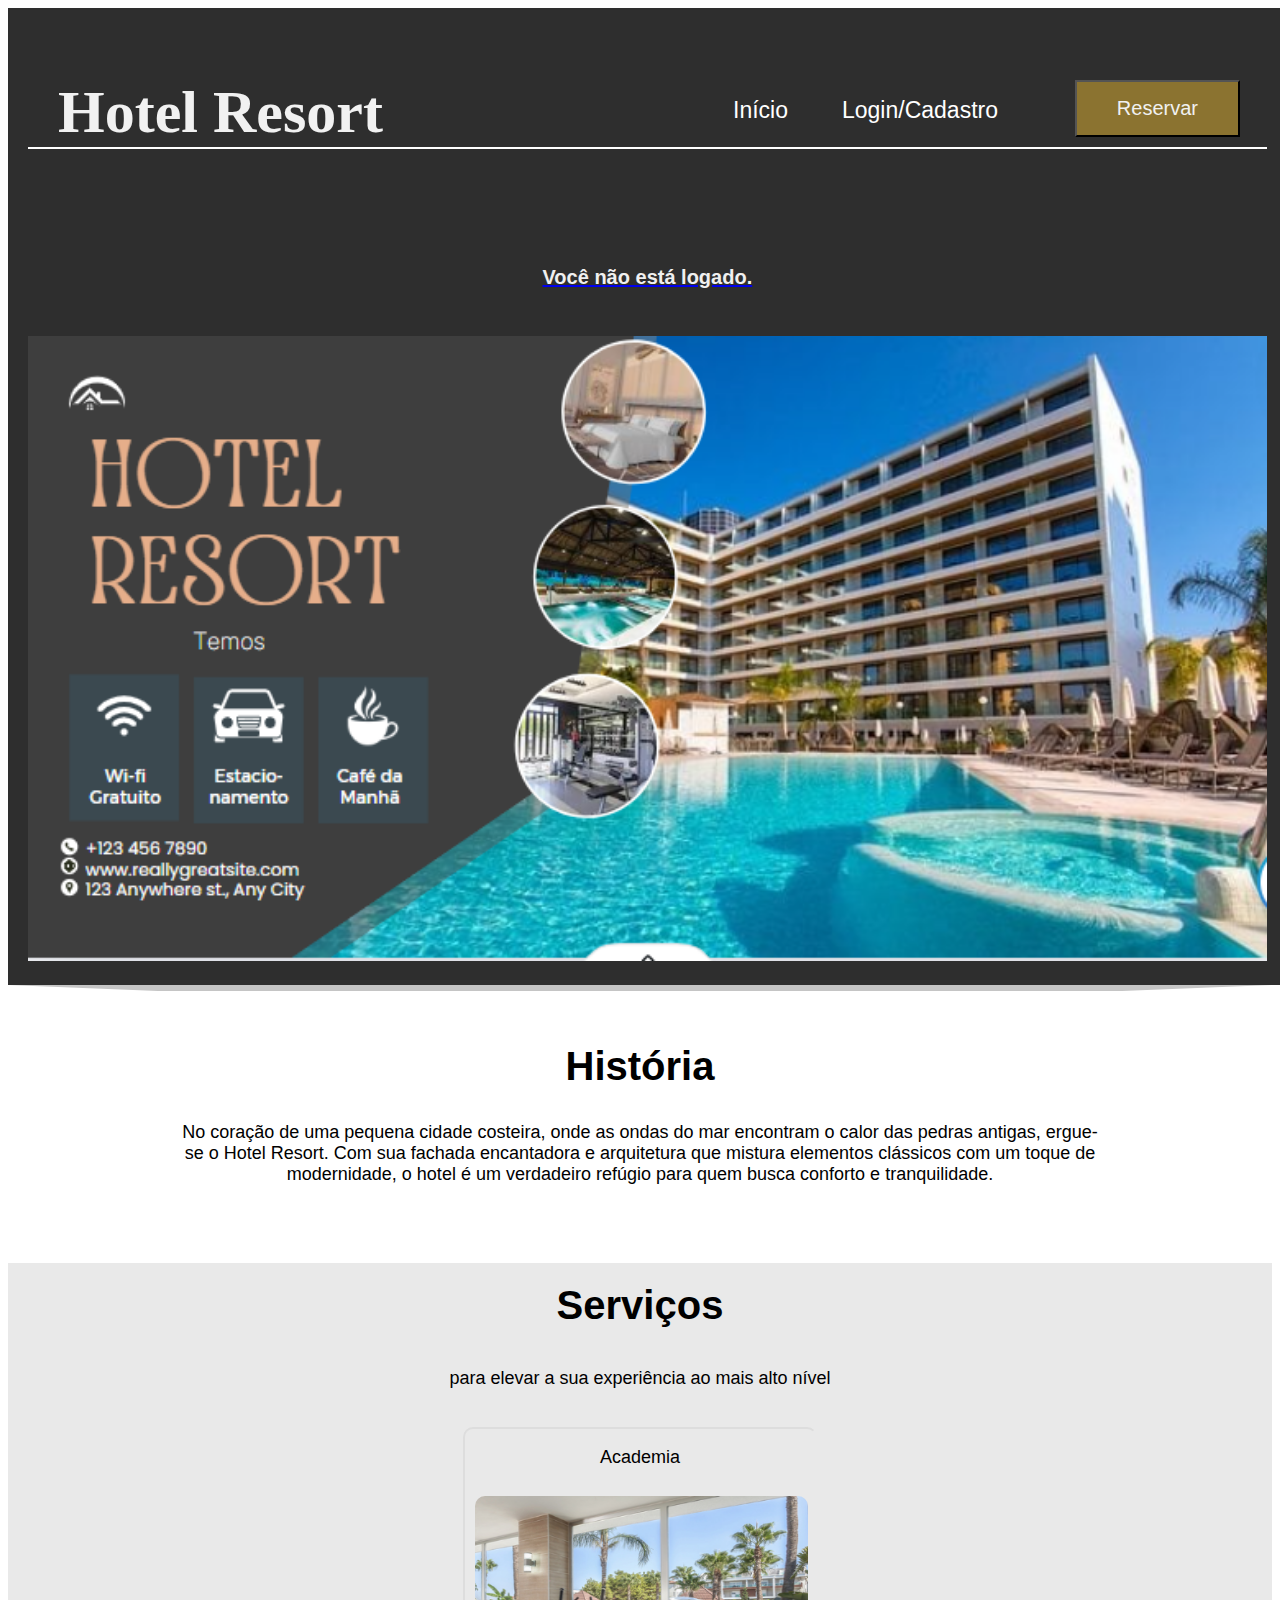
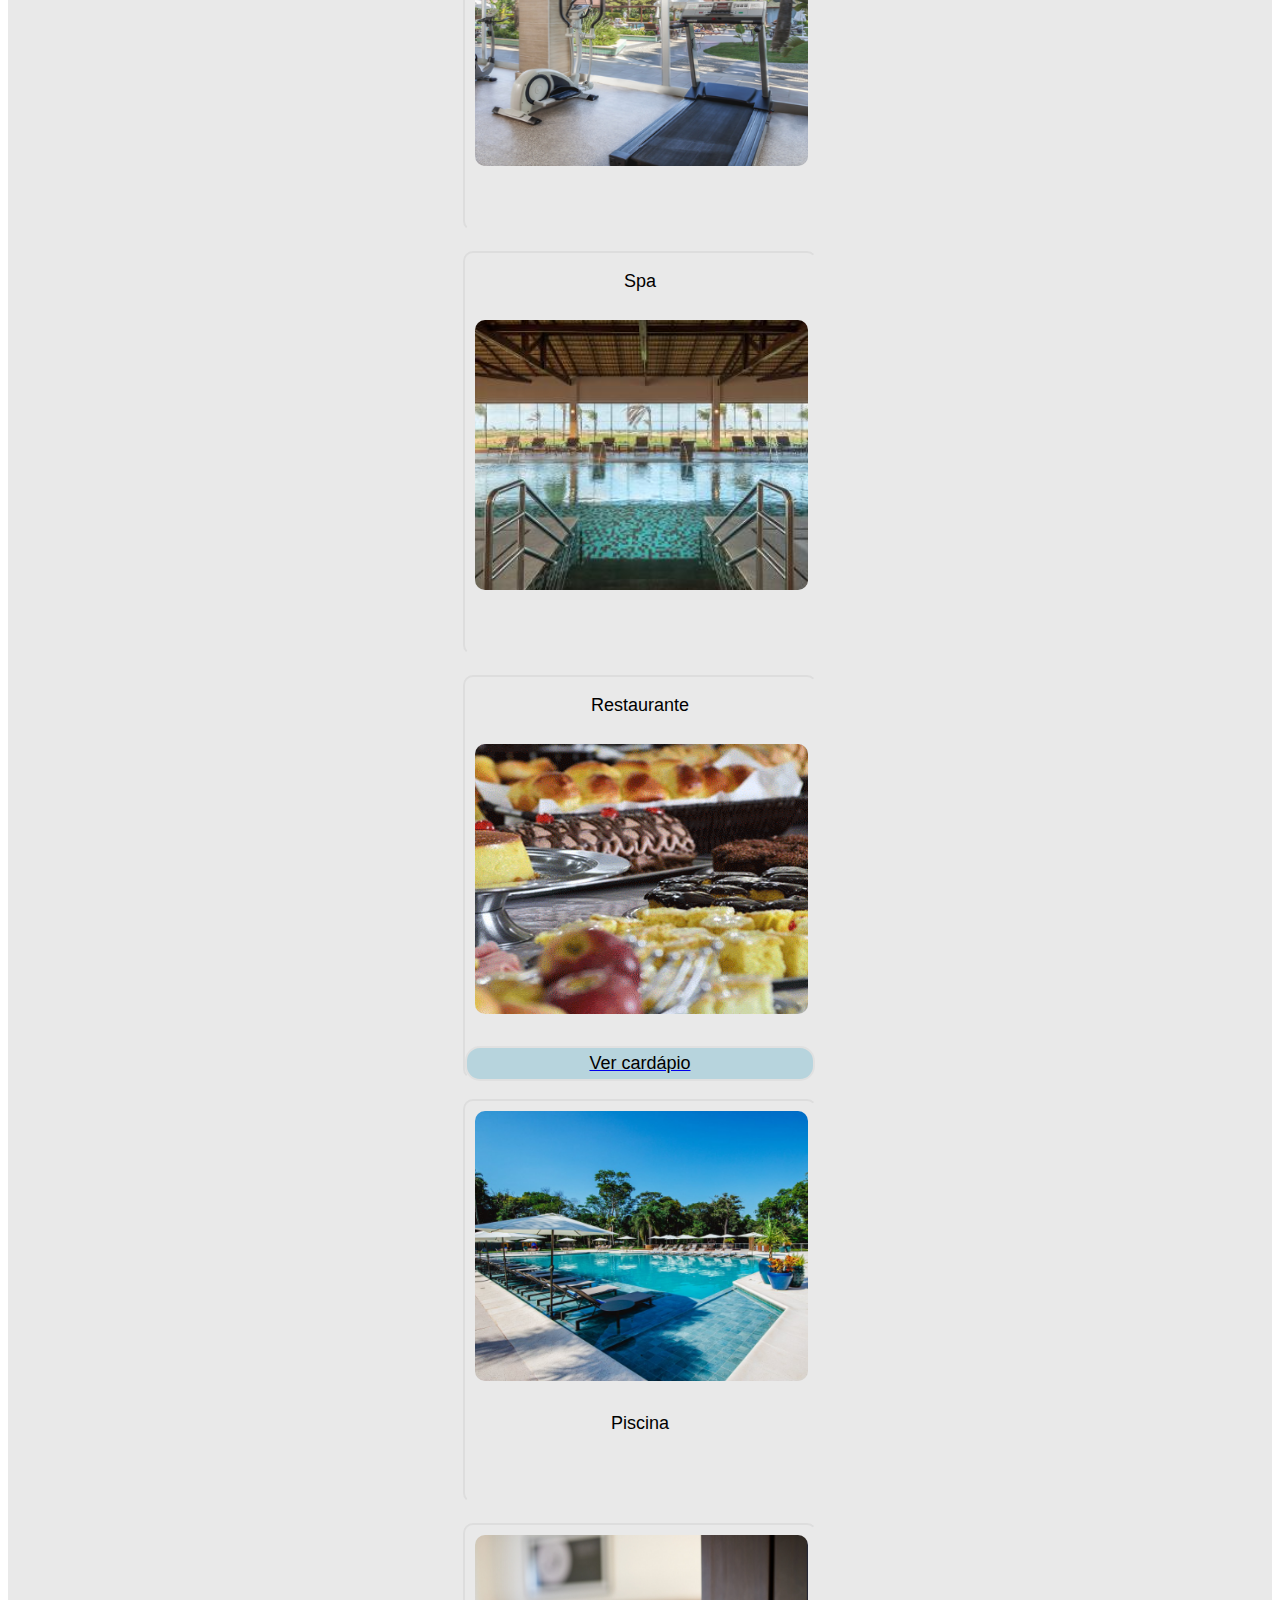
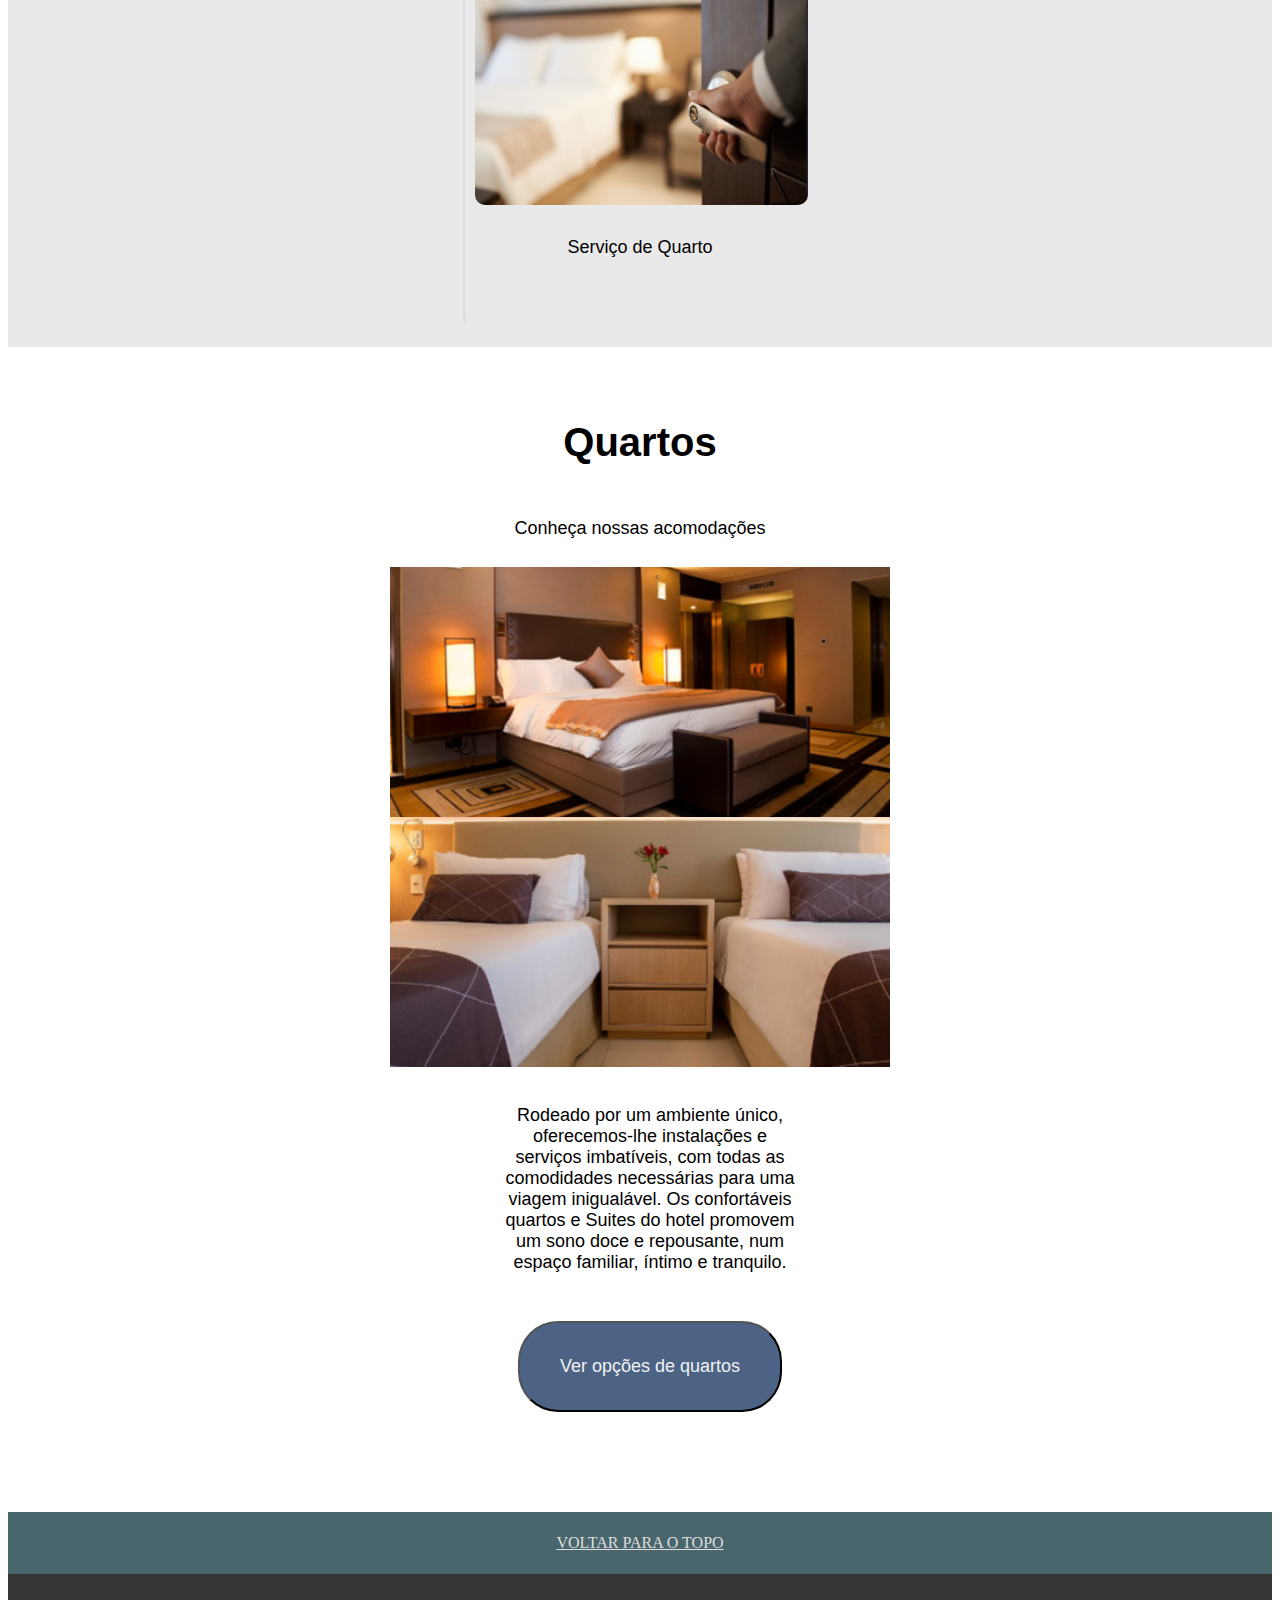
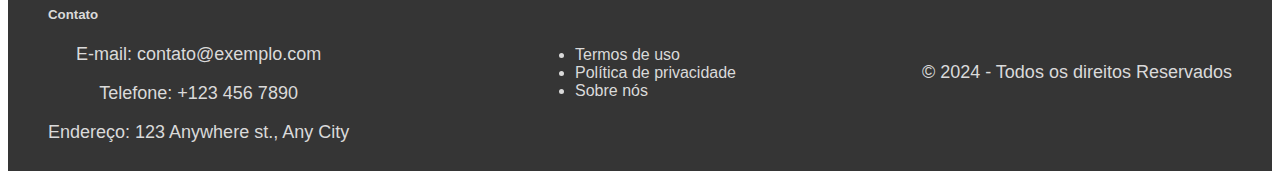
==== commit db98b010: "Add files via upload" ====
--- a/index.html
+++ b/index.html
@@ -13,11 +13,19 @@
 
         <div class="buttoms">
             <a href="./index.html"><button class="buttonI">Início</button></a>
+            <a href="./login.html"><button class="buttonLC" id="userAction">Login/Cadastro</button></a>
             <a href="./index.html"><button class="buttonR">Reservar</button></a>
           </div>
 
+       
+        <a href="./login.html"><h6 id="loginStatus">Você não está logado.</h6></a>
+       
+
+
         <img class="banner" src="./img/banner.PNG">
     </header>
+
+    
 
     <div class="p1">
         <h2>História</h2>
@@ -34,18 +42,19 @@
         <div class="p2">
 
             <div class="servicos">
+                <p>Academia</p>
                 <img class="Img" src="./img/academia.PNG">
-                <p>Academia</p>
             </div>
 
             <div class="servicos">
+                <p>Spa</p>
                 <img class="Img" src="./img/spa.PNG">
-                <p>Spa</p>
             </div>
 
             <div class="servicos">
+                <p>Restaurante</p>
                 <img class="Img" src="./img/cafe.PNG">
-                <p>Restaurante</p>
+                <a href="./menu.html"><p class="menu">Ver cardápio</p></a>
             </div>
 
             <div class="servicos">
@@ -82,6 +91,8 @@
 </section>
 </div>
 
+<script src="./script.js"></script>
+
 <a href="#backToTop" class="backToTop">VOLTAR PARA O TOPO</a>
 
 <footer class="footer">
--- a/style.css
+++ b/style.css
@@ -26,9 +26,24 @@
     font-size: 23px;
     position: absolute;
     top: 80px;
-    right: 260px;
+    right: 450px;
 }
 .buttonI:hover{
+    -webkit-text-stroke-width: 0.5px;
+}
+.buttonLC{
+    padding: 15px 40px;
+    background-color: transparent;
+    border: 2px solid transparent;
+    color: white;
+    cursor: pointer;
+    transition: 0.6s;
+    font-size: 23px;
+    position: absolute;
+    top: 80px;
+    right: 240px;
+}
+.buttonLC:hover{
     -webkit-text-stroke-width: 0.5px;
 }
 
@@ -54,6 +69,20 @@
     padding: 10px 10px 0px 30px;
     font-size: 60px;
     border-bottom: 2px solid #ffffff;
+}
+
+h6{
+    display: flex;
+    justify-content: center;
+    font-size: 20px;
+    color: #f0f0f0;
+    font-family: sans-serif;
+    text-decoration: none;
+    transition: 0.5s;
+}
+h6:hover{
+    color: #dbdbdb;
+    font-size: 20.5px;
 }
 
 .banner{
@@ -126,6 +155,26 @@
     height: 270px;
     border-radius: 20px;
     padding: 10px 10px;
+    transition: 0.5s;
+}
+.Img:hover{
+    width: 100%;
+}
+
+.menu{
+    color: #000000;
+    background-color: #b7d4dd;
+    font-size: 18px;
+    transition: 0.5s;
+    font-family: sans-serif;
+    cursor: pointer;
+    padding: 5px 10px;
+    border: 2px solid #e0e0e0;
+    border-radius: 15px;
+}
+.menu:hover{
+    font-size: 18.5px;
+    background-color: #f1f1f1;
 }
 
 
@@ -156,6 +205,10 @@
     display: table-cell;
     float: left;
     padding: 10px;
+    transition: 0.5s;
+}
+.quartoImg:hover{
+    width: 550px;
 }
 .P{
     display: table-cell;
@@ -182,14 +235,14 @@
     cursor: pointer;
     transition: 0.6s;
     border-radius: 40px;
-    position: absolute;
-    top: 2950px;
-    left: 1070px;
+
 }
 .buttonQ:hover{
         background-color: #e2e2e2;
         border-color: 10px solid #c5c5c5;
         color: #000000;
+        padding: 18px 43px;
+        font-size: 23px;
 }
 
 
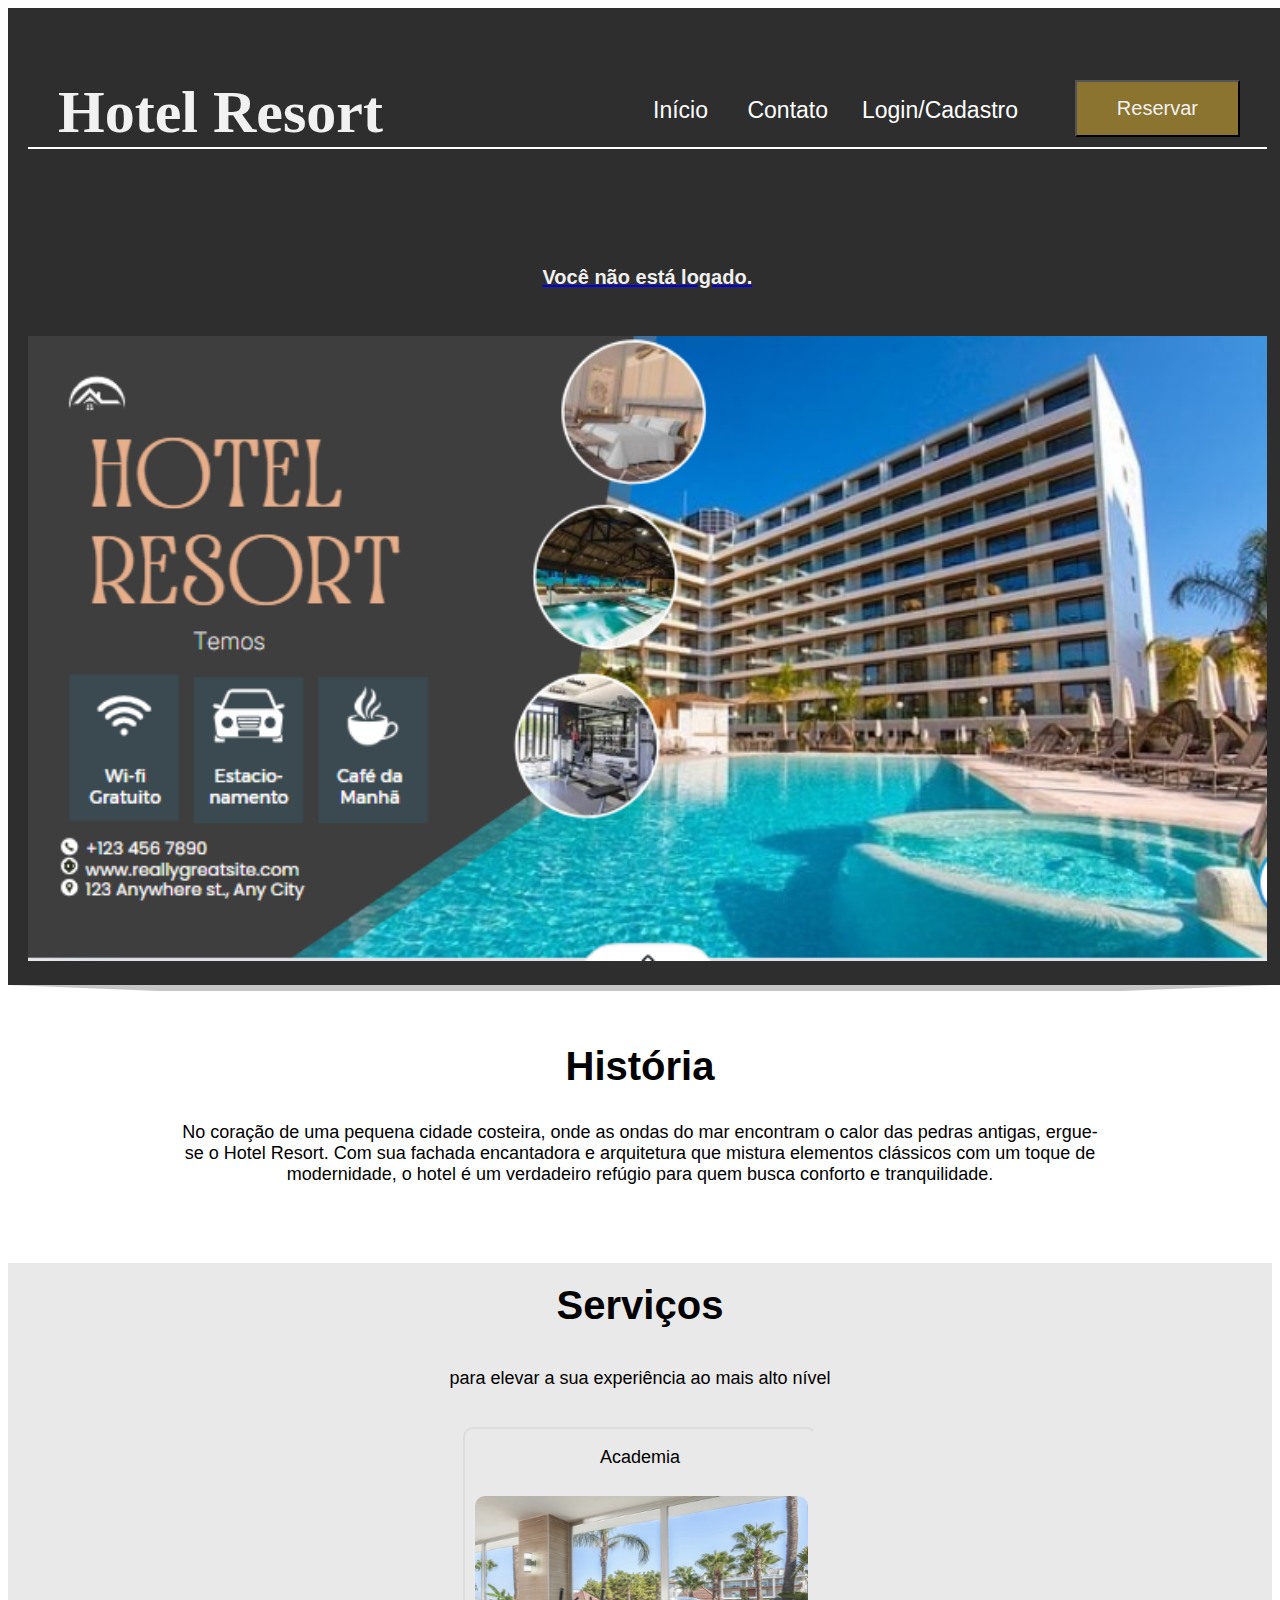
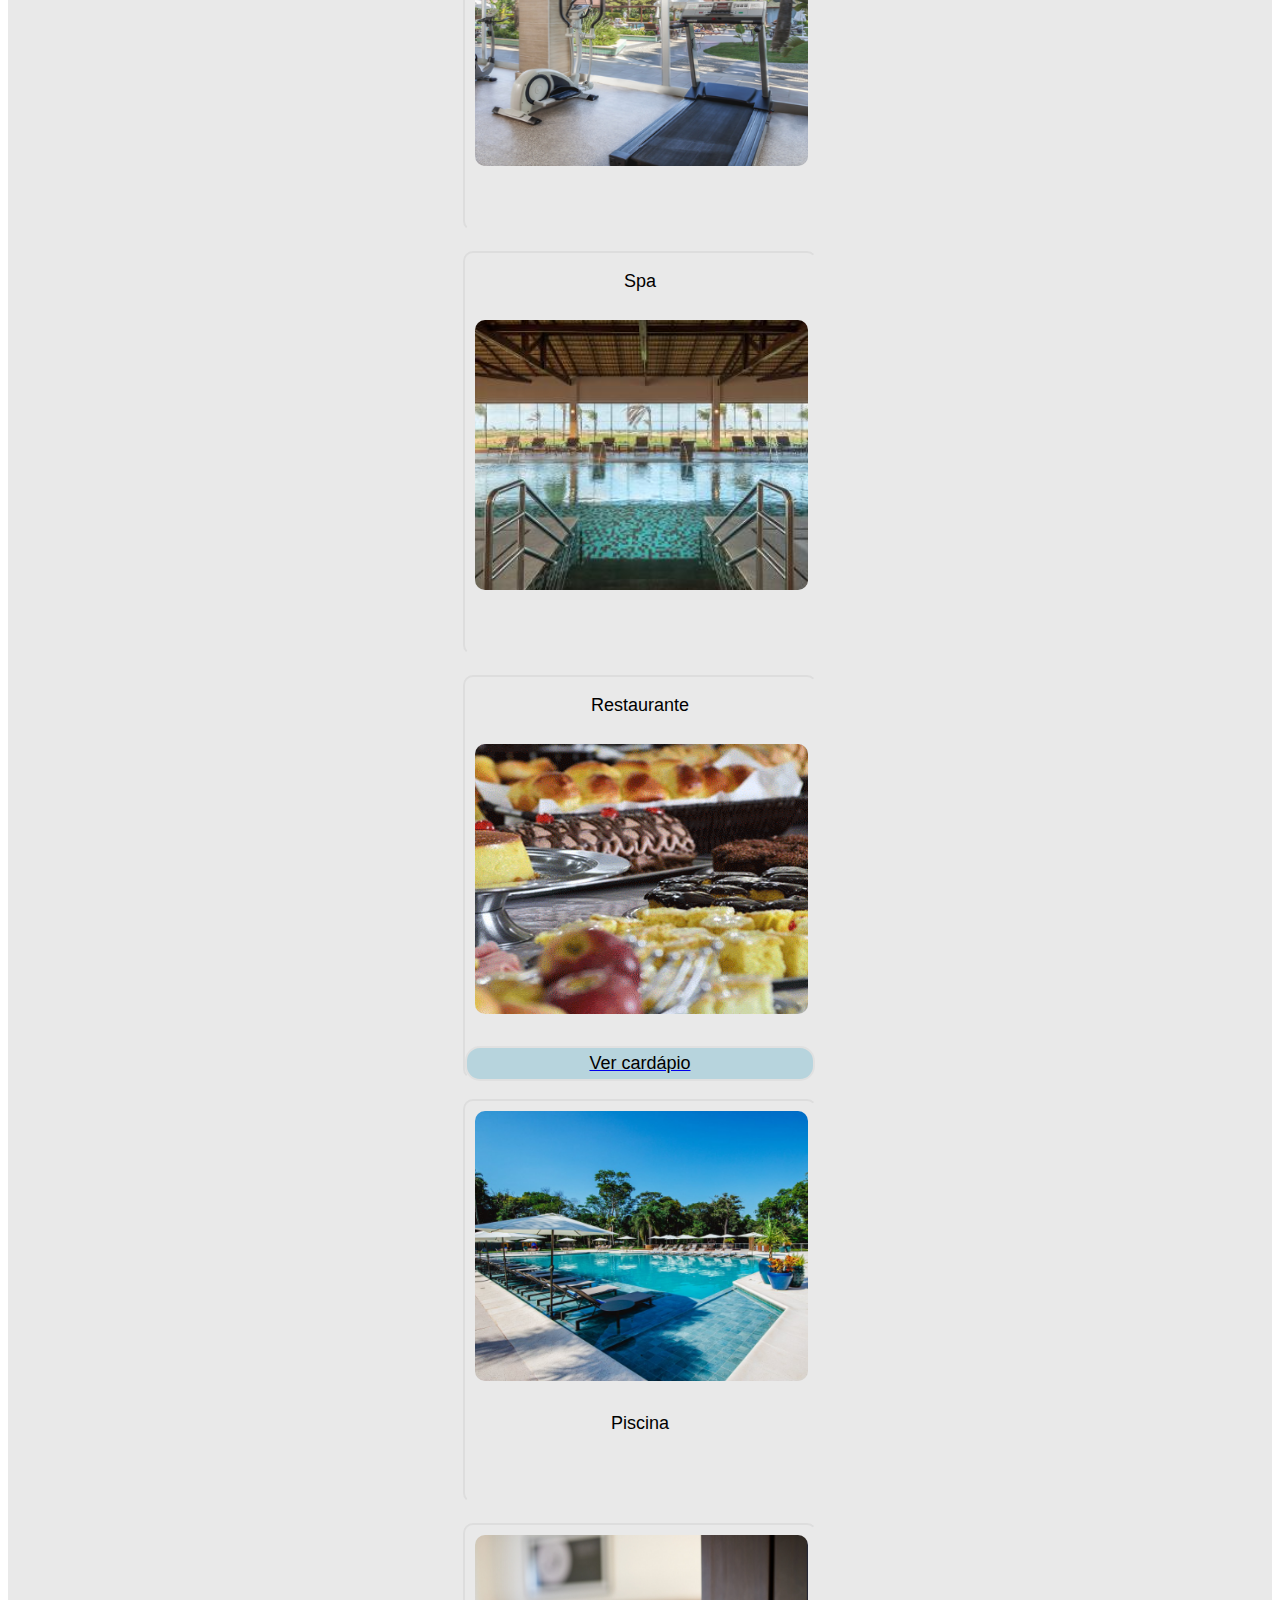
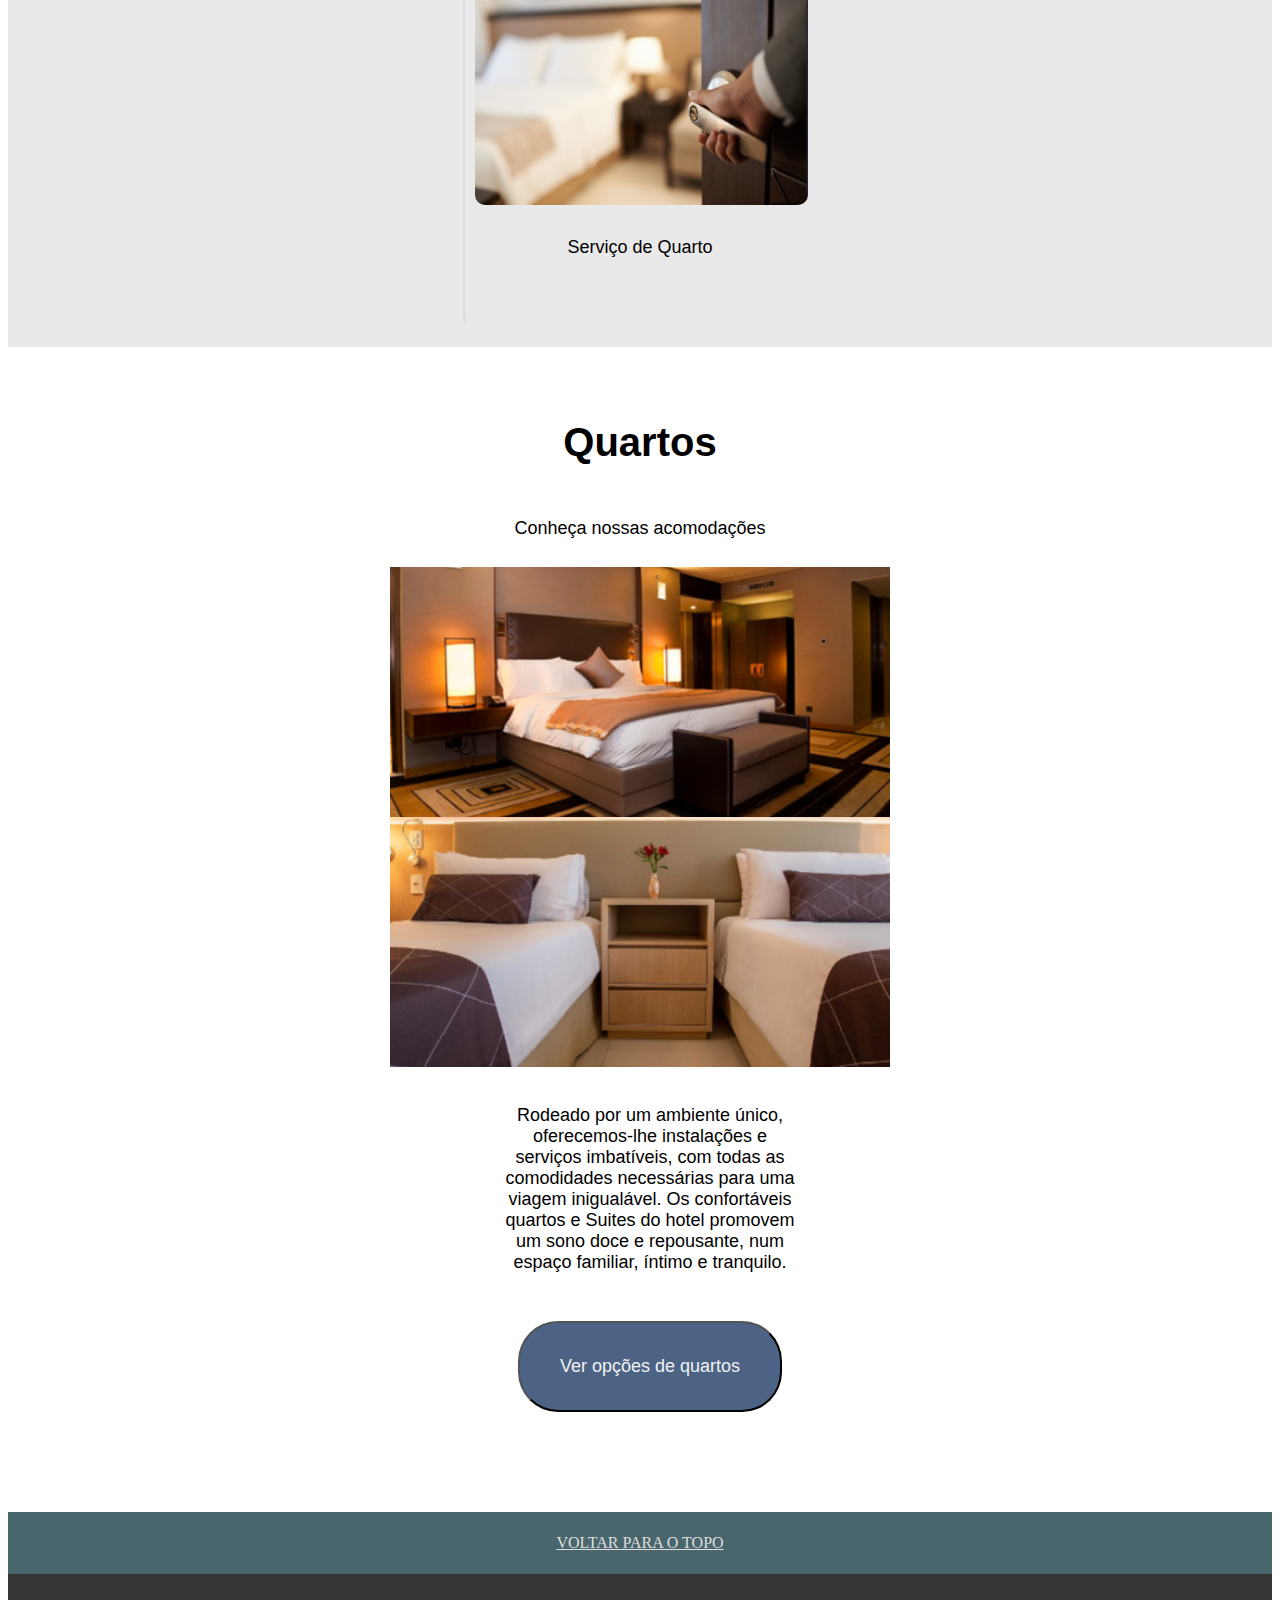
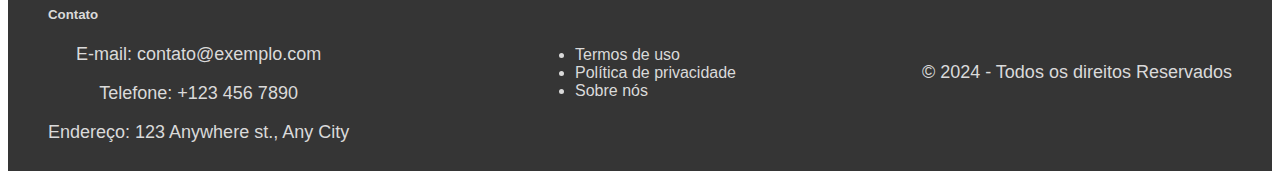
==== commit 05e00671: "Add files via upload" ====
--- a/index.html
+++ b/index.html
@@ -13,6 +13,7 @@
 
         <div class="buttoms">
             <a href="./index.html"><button class="buttonI">Início</button></a>
+            <a href="./contato.html"><button class="buttonC">Contato</button></a>
             <a href="./login.html"><button class="buttonLC" id="userAction">Login/Cadastro</button></a>
             <a href="./index.html"><button class="buttonR">Reservar</button></a>
           </div>
--- a/style.css
+++ b/style.css
@@ -26,11 +26,28 @@
     font-size: 23px;
     position: absolute;
     top: 80px;
-    right: 450px;
+    right: 530px;
 }
 .buttonI:hover{
     -webkit-text-stroke-width: 0.5px;
 }
+
+.buttonC{
+    padding: 15px 40px;
+    background-color: transparent;
+    border: 2px solid transparent;
+    color: white;
+    cursor: pointer;
+    transition: 0.6s;
+    font-size: 23px;
+    position: absolute;
+    top: 80px;
+    right: 410px;
+}
+.buttonC:hover{
+    -webkit-text-stroke-width: 0.5px;
+}
+
 .buttonLC{
     padding: 15px 40px;
     background-color: transparent;
@@ -41,7 +58,7 @@
     font-size: 23px;
     position: absolute;
     top: 80px;
-    right: 240px;
+    right: 220px;
 }
 .buttonLC:hover{
     -webkit-text-stroke-width: 0.5px;
